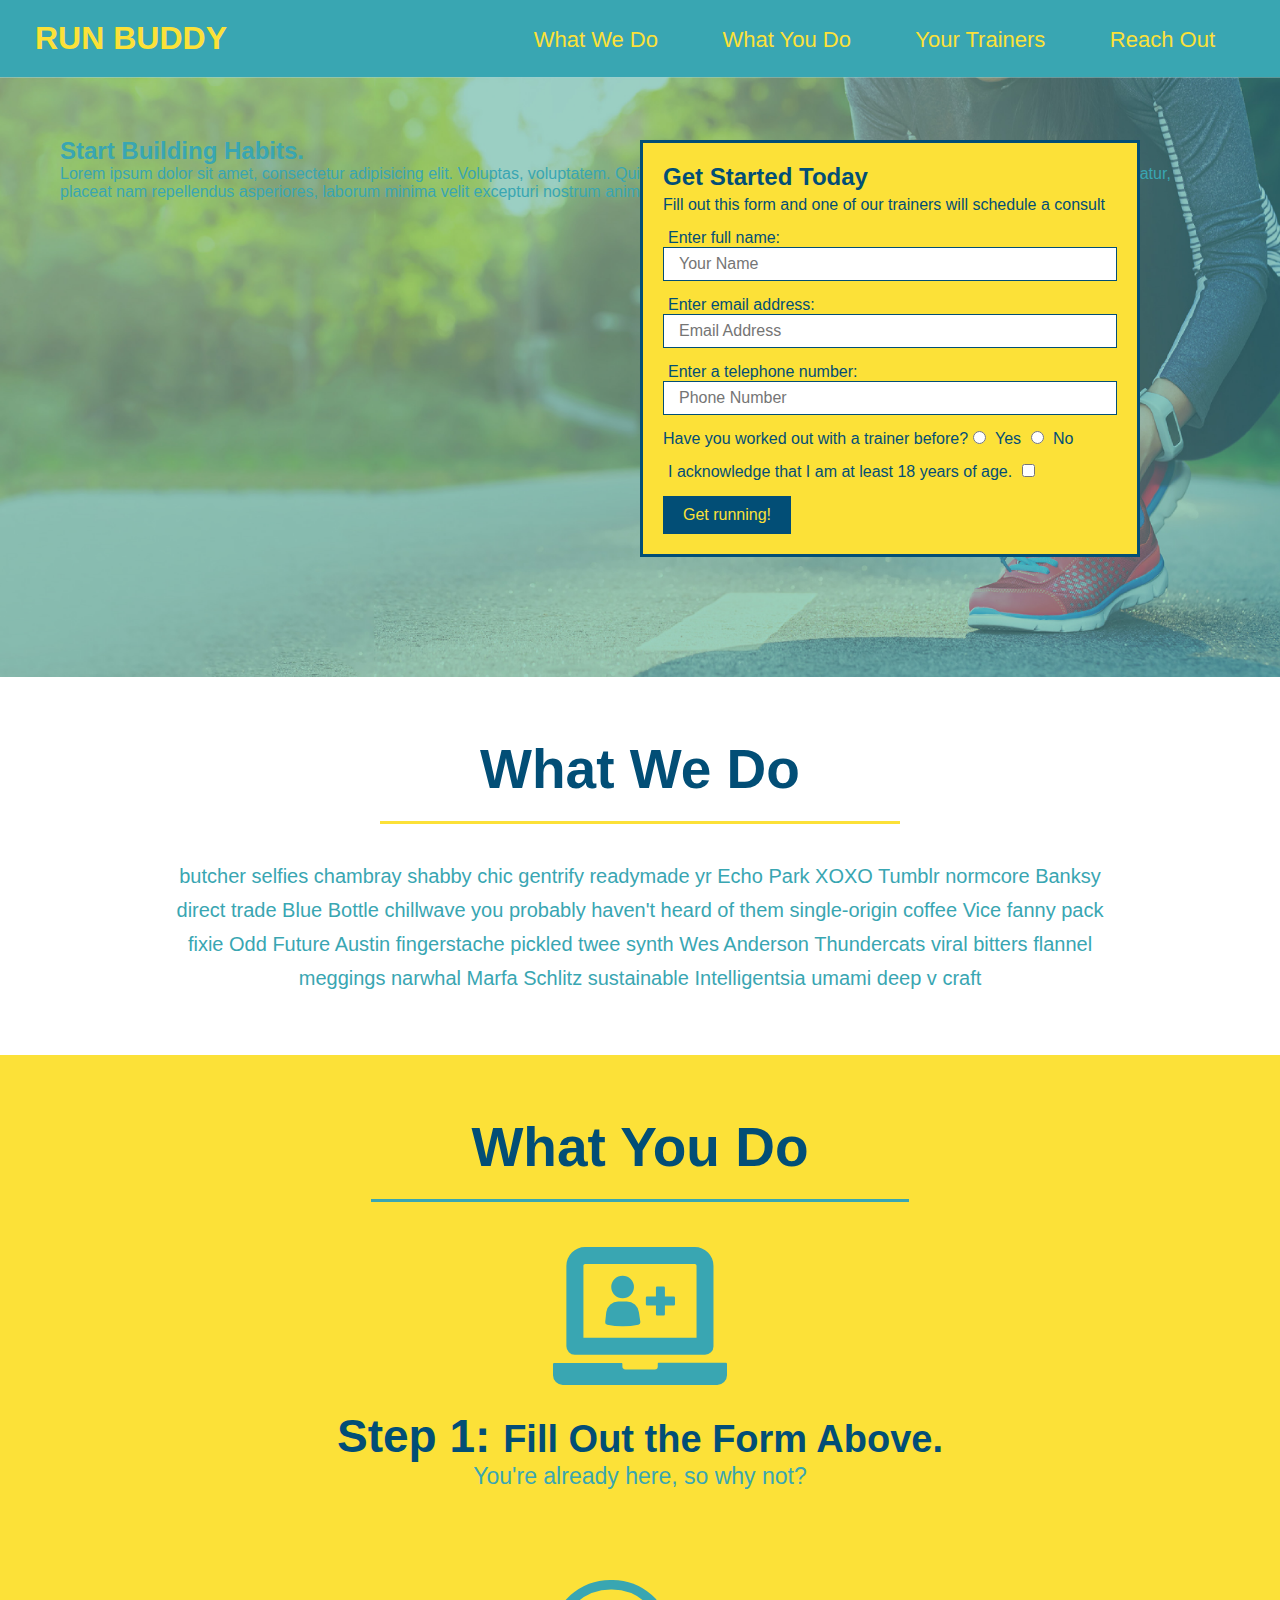
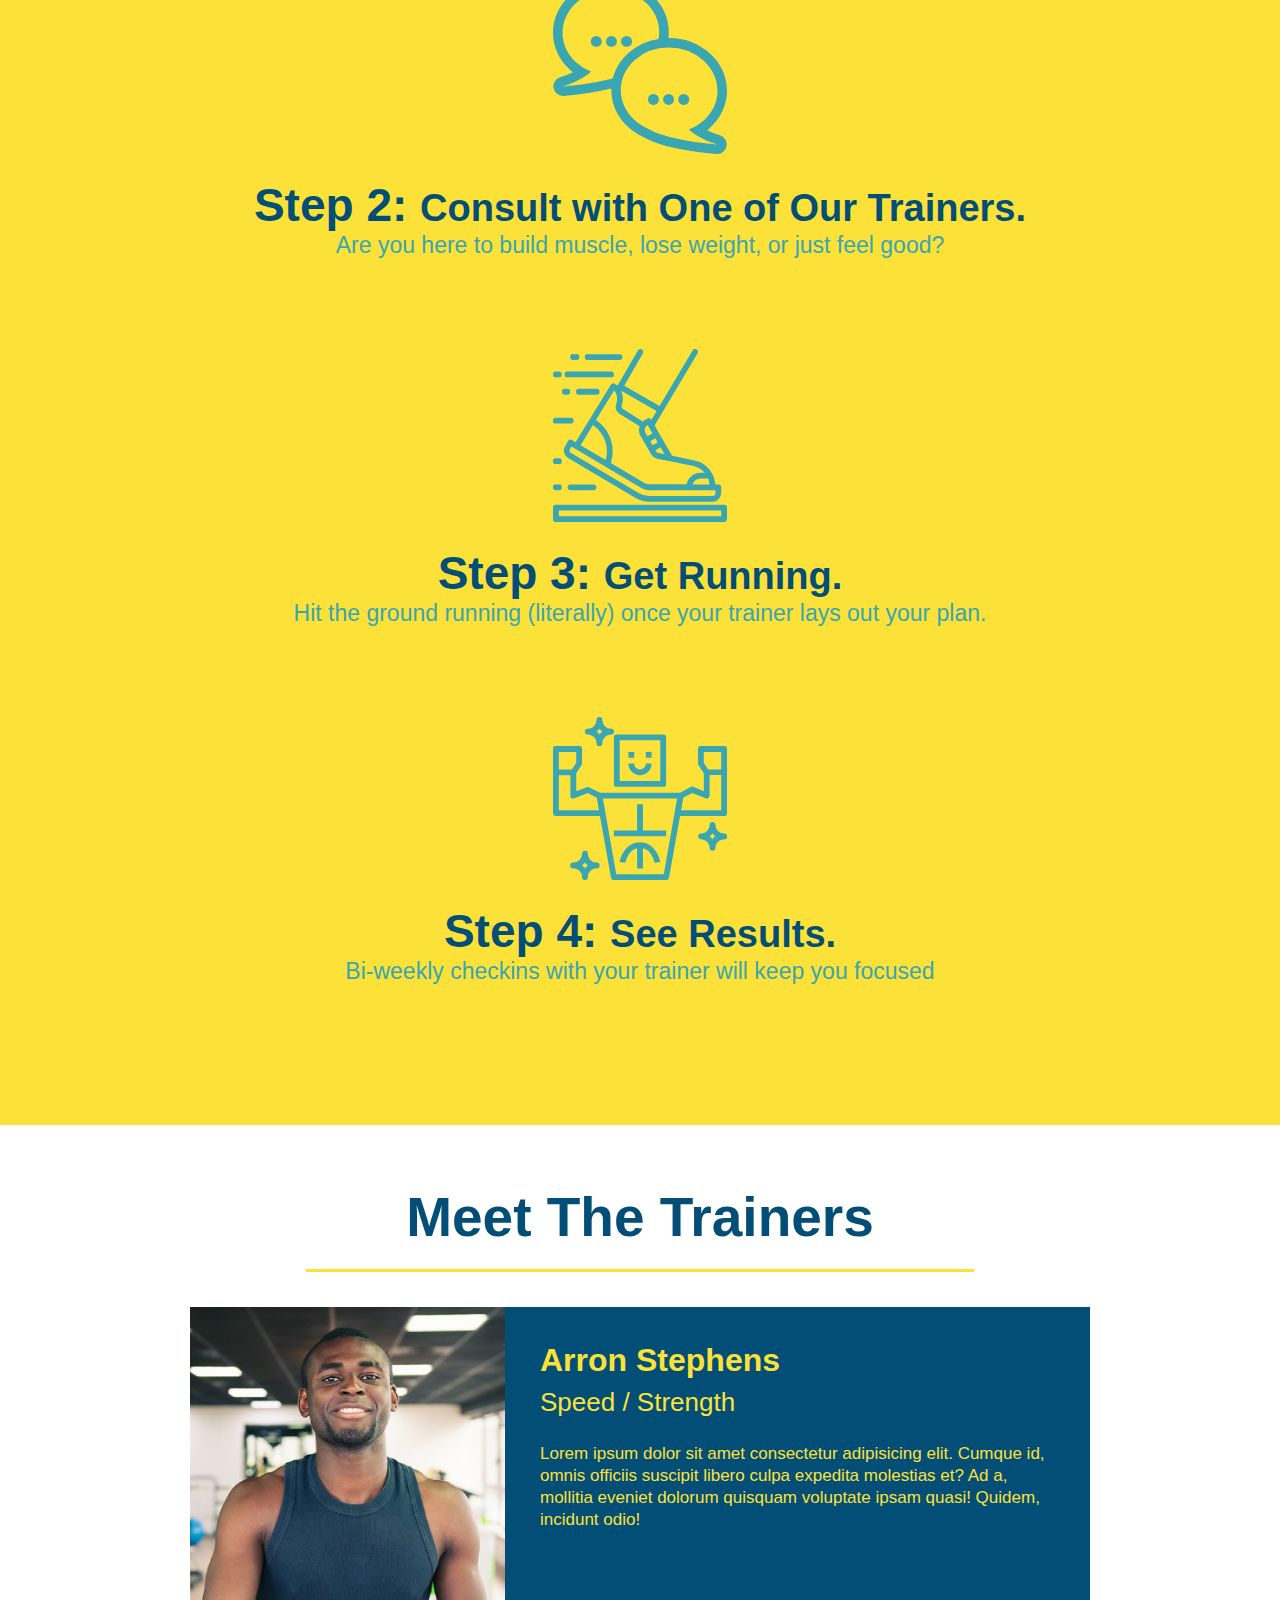
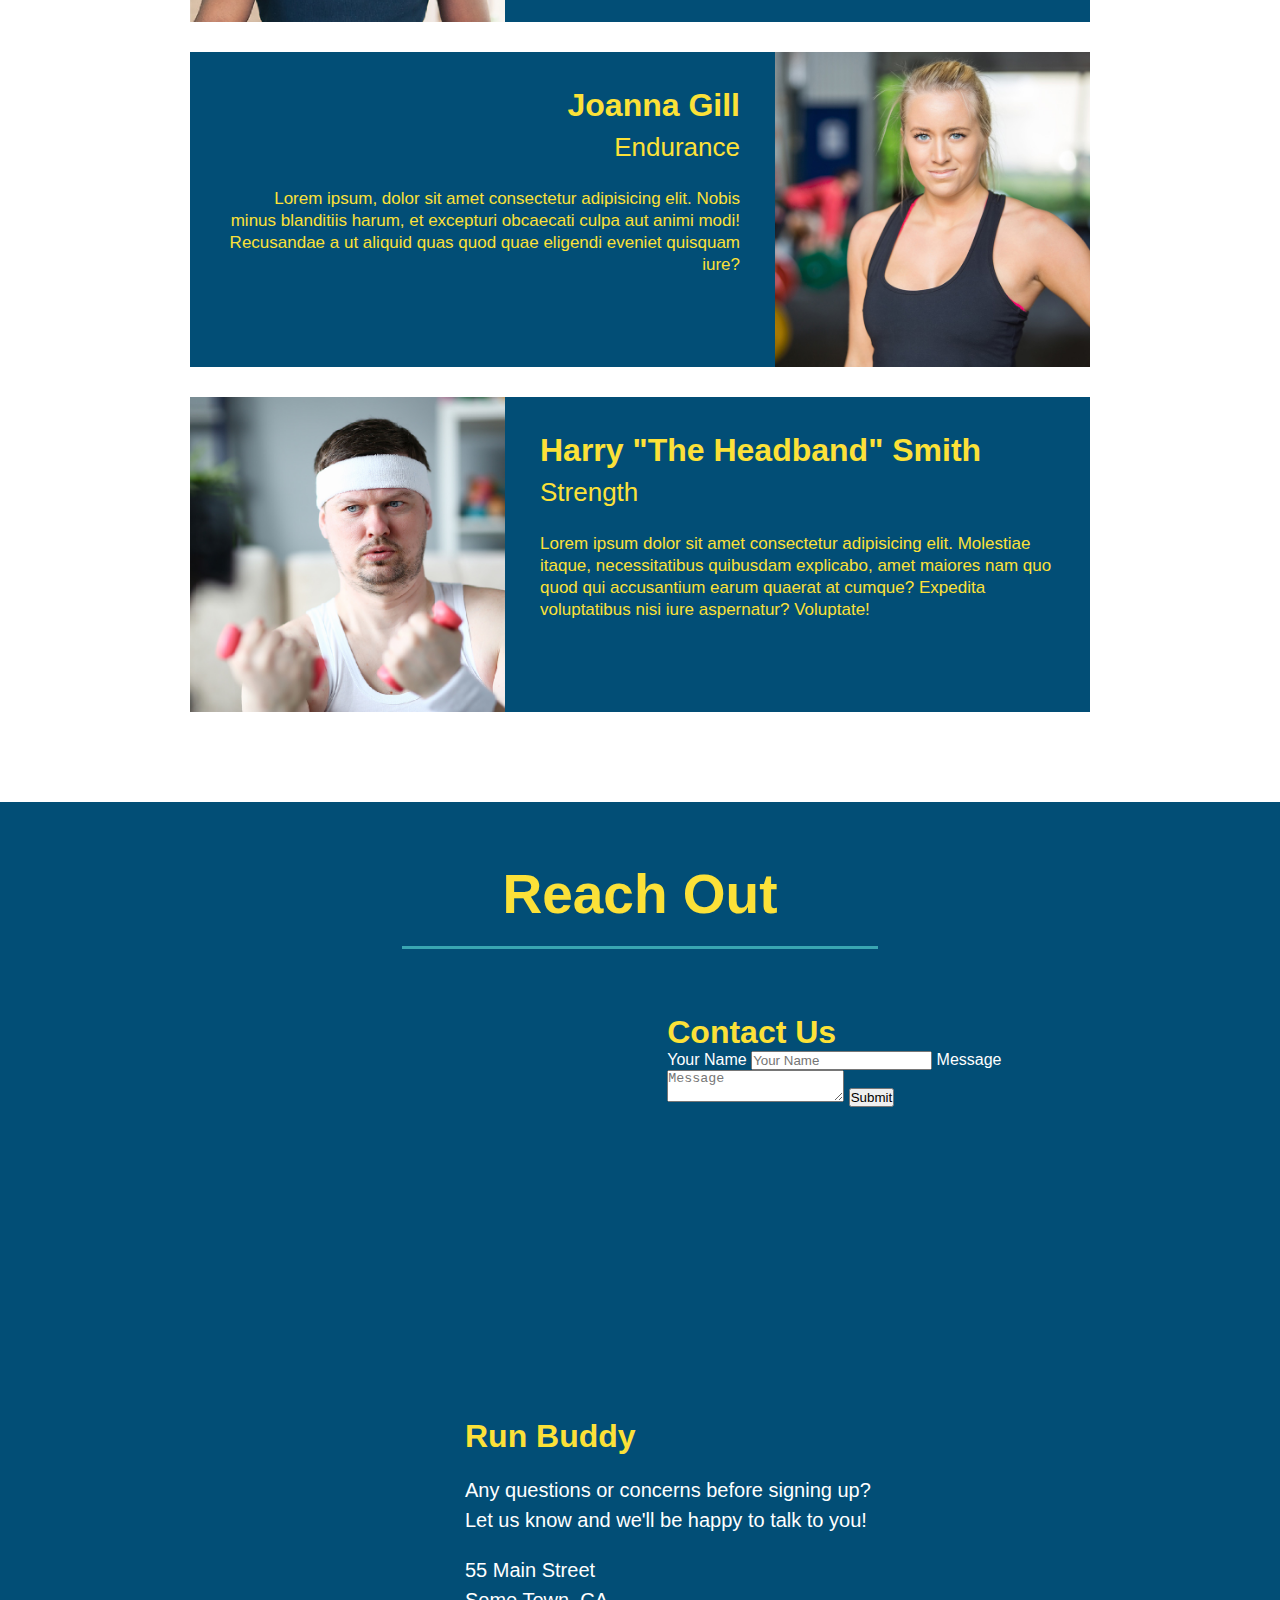
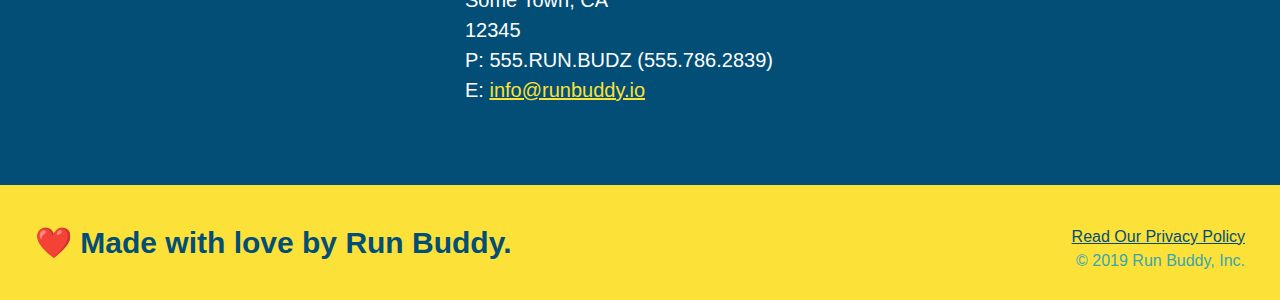
==== index.html @ afeb95b3 "add contact form" ====
<!DOCTYPE html>
<html lang="en">
    <head>
        <meta charset="UTF-8" />
        <title>RUN BUDDY</title>
        <link rel="stylesheet" href="./assets/css/style.css" />
      </head>
    <body>
        <!-- navigation -->
        <header>
            <h1>
                <a href="/">RUN BUDDY</a>
            </h1>
            <nav>
                <!-- Unordered list element -->
                <ul>
                    <!-- List item element -->
                    <li>
                        <!-- Anchor element -->
                        <a href="#what-we-do">What We Do</a>
                    </li>
                    <li>
                        <a href="#what-you-do">What You Do</a>
                    </li>
                    <li>
                        <a href="#your-trainers">Your Trainers</a>
                    </li>
                    <li>
                        <a href="#reach-out">Reach Out</a>
                    </li>
                </ul>
            </nav>
        </header>

        <!-- hero/jumbotron -->
        <section class="hero">
            <div class="hero-cta">
                <h2>Start Building Habits.</h2>
                <p>
                    Lorem ipsum dolor sit amet, consectetur adipisicing elit. Voluptas, voluptatem. Quibusdam reprehenderit incidunt et, doloremque doloribus eos! Consequatur, placeat nam repellendus asperiores, laborum minima velit excepturi nostrum animi labore eveniet.
                </p>
            </div>
            <div class="hero-form">
                <h3>Get Started Today</h3>
                <p>Fill out this form and one of our trainers will schedule a consult</p>
            <!-- Add form element -->
                <form>
                    <label for="name">Enter full name:</label>
                    <input type="text" placeholder="Your Name" name="name" id="name" class="form-input" />
                    <label for="email">Enter email address:</label>
                    <input type="email" placeholder="Email Address" name="email" id="email" class="form-input" />
                    <label for="phone">Enter a telephone number:</label>
                    <input type="tel" placeholder="Phone Number" name="phone" id="phone" class="form-input" />
                    <p>
                        Have you worked out with a trainer before?
                        <input type="radio" name="trainer-confirm" id="trainer-yes" />
                        <label for="trainer-yes">Yes</label>
                        <input type="radio" name="trainer-confirm" id="trainer-no" />
                        <label for="trainer-no">No</label>
                    </p>
                    <p>
                        <label for="checkbox"> 
                            I acknowledge that I am at least 18 years of age.
                        </label>
                        <input type="checkbox" name="age-confirm" id="checkbox" />
                    </p>
                    <button type="submit">
                        Get running!
                    </button>
                </form>
            </div>
        </section>

        <!-- "what we do" section -->
        <section id="what-we-do" class="intro">
            <h2 class="section-title primary-border">What We Do</h2>
            <p>
                butcher selfies chambray shabby chic gentrify readymade yr Echo Park XOXO Tumblr normcore Banksy direct trade Blue Bottle chillwave you probably haven't heard of them single-origin coffee Vice fanny pack fixie Odd Future Austin fingerstache pickled twee synth Wes Anderson Thundercats viral bitters flannel meggings narwhal Marfa Schlitz sustainable Intelligentsia umami deep v craft
            </p>
        </section>

        <!-- "what you do" section -->
        <section id="what-you-do" class="steps">
            <h2 class="section-title secondary-border">What You Do</h2>

            <div>
                <img src="./assets/images/step-1.svg" alt="" />
                <h3>Step 1: <span>Fill Out the Form Above.</span></h3>
                <p>You're already here, so why not?</p>
            </div>

            <div>
                <img src="./assets/images/step-2.svg" alt="" />
                <h3>Step 2: <span>Consult with One of Our Trainers.</span></h3>
                <p>Are you here to build muscle, lose weight, or just feel good?</p>
            </div>

            <div>
                <img src="./assets/images/step-3.svg" alt="" />
                <h3>Step 3: <span>Get Running.</span></h3>
                <p>Hit the ground running (literally) once your trainer lays out your plan.</p>
            </div>

            <div>
                <img src="./assets/images/step-4.svg" alt="" />
                <h3>Step 4: <span>See Results.</span></h3>
                <p>Bi-weekly checkins with your trainer will keep you focused</p>
            </div>
        </section>

        <!-- "meet the trainers" section -->
        <section id="your-trainers" class="trainers"> 
            <h2 class="section-title primary-border">
                Meet The Trainers
            </h2>
            <article class="trainer">
                <img src="./assets/images/trainer-1.jpg" alt="Arron Stephens in his workout clothes, ready to pump iron" />
                <div class="trainer-bio text-left">
                    <h3>Arron Stephens</h3>
                    <h4>Speed / Strength</h4>
                    <p>
                        Lorem ipsum dolor sit amet consectetur adipisicing elit. Cumque id, omnis officiis suscipit libero culpa expedita molestias et? Ad a, mollitia eveniet dolorum quisquam voluptate ipsam quasi! Quidem, incidunt odio!
                    </p>
                </div>
            </article>

            <article class="trainer">
                <div class="trainer-bio text-right">
                    <h3>Joanna Gill</h3>
                    <h4>Endurance</h4>
                    <p>
                        Lorem ipsum, dolor sit amet consectetur adipisicing elit. Nobis minus blanditiis harum, et excepturi obcaecati culpa aut animi modi! Recusandae a ut aliquid quas quod quae eligendi eveniet quisquam iure?
                    </p>
                </div>
                <img src="./assets/images/trainer-2.jpg" alt="Joanna Gill cooling off after a workout" />
            </article>

            <article class="trainer">
                <img src="./assets/images/trainer-3.jpg" alt="Harry Smith wearing a headband and lifting comically small pink weights" />
                <div class="trainer-bio text-left">
                    <h3>Harry "The Headband" Smith</h3>
                    <h4>Strength</h4>
                    <p>
                        Lorem ipsum dolor sit amet consectetur adipisicing elit. Molestiae itaque, necessitatibus quibusdam explicabo, amet maiores nam quo quod qui accusantium earum quaerat at cumque? Expedita voluptatibus nisi iure aspernatur? Voluptate!
                    </p>
                </div>
            </article>

        </section>

        <!-- "reach out" section -->
        <section id="reach-out" class="contact">
            <h2 class="section-title secondary-border">Reach Out</h2>
            <div class="contact-info">
                <iframe src="https://www.google.com/maps/embed?pb=!1m18!1m12!1m3!1d3168.636510448712!2d-122.08627838484335!3d37.42206557982533!2m3!1f0!2f0!3f0!3m2!1i1024!2i768!4f13.1!3m3!1m2!1s0x808fba02425dad8f%3A0x6c296c66619367e0!2sGoogleplex!5e0!3m2!1sen!2sus!4v1640680615018!5m2!1sen!2sus"
                style="border:0;"
                allowfullscreen=""
                loading="lazy">
                </iframe>
                <div class="contact-form">
                    <h3>Contact Us</h3>
                    <form>
                        <label for="contact-name">Your Name</label>
                        <input type="text" id="contact-name" placeholder="Your Name" />

                        <label for="contact-message">Message</label>
                        <textarea id="contact-message" placeholder="Message"></textarea>

                        <button type="submit">Submit</button>
                    </form>
                </div>
                <div>
                    <h3>Run Buddy</h3>
                    <p>
                        Any questions or concerns before signing up?
                        <br />
                        Let us know and we'll be happy to talk to you!
                    </p>
                    <address>
                        55 Main Street <br/>
                        Some Town, CA <br/>
                        12345<br />
                        P: 555.RUN.BUDZ (555.786.2839)<br/>
                        E: <a href="mailto:info@runbuddy.io">info@runbuddy.io</a>
                    </address>
                </div>
            </div>
        </section>

        <!-- footer -->
      <footer>
          <h2>❤️ Made with love by Run Buddy.</h2>
          <div>
              <a href="./privacy-policy.html">Read Our Privacy Policy</a><br />
              &copy; 2019 Run Buddy, Inc.
          </div>
      </footer>
    </body>
</html>
---- assets/css/style.css ----
* {
    margin: 0;
    padding: 0;
    box-sizing: border-box;
}

body {
    /* more on this crazy alphanumerical value in a minute! */
    color: #39a6b2;
    font-family : Helvetica, Arial, sans-serif;
}
/* apply styles to <header> */
header {
    padding: 20px 35px;
    background-color: #39a6b2;
}
header h1 {
    font-weight: bold;
    font-size: 36 px;
    color: #fce138;
    margin: 0;
    display: inline;
}

header a {
    color: #fce138;
}
header a {
    text-decoration: none;
    color: #fce138;
}
header nav {
    float: right;
    margin: 7px 0;
}
header nav ul li {
    display: inline;
}
header nav ul li a {
    margin: 0 30px;
    font-weight: lighter;
    font-size: 22px;
}
footer {
    background: #fce138;
    width: 100%;
    padding: 40px 35px;
}
footer h2 {
    display: inline;
    color: #024e76;
    font-size: 30px;
    margin: 0;
}
footer div {
    float: right;
    line-height: 1.5;
    text-align: right;
}
footer a {
    color: #024e76;
}
section {
    padding: 60px;
}
.hero {
    background-image: url("../images/hero-bg.jpeg");
    height: 600px;
    background-size: cover;
    background-position: center;
    position: relative;
}
.hero-form {
    background-color: #fce138;
    padding: 20px;
    width: 500px;
    color: #024e76;
    border: solid 3px #024e76;
    position: absolute;
    bottom: 120px;
    right: 140px;
}
.hero-form h3 {
    font-size: 24px;
    margin: 0;
}
.hero-form p {
    margin: 5px 0 15px 0;
}
.form-input {
    border: 1px solid #024e76;
    display: block;
    padding: 7px 15px;
    font-size: 16px;
    color: #024e76;
    width: 100%;
    margin-bottom: 15px;
}
.hero-form label {
    margin: 0 5px;
}
.hero-form button {
    color: #fce138;
    background-color: #024e76;
    border: none;
    padding: 10px 20px;
    font-size: 16px;
}
.intro {
    text-align: center;
}

.intro p {
    line-height: 1.7;
    color: #39a6b2;
    width: 80%;
    font-size: 20px;
    margin: 0 auto;
}
.steps {
    text-align: center;
    background: #fce138;
}

.section-title {
    font-size: 55px;
    color: #024e76;
    margin-bottom: 35px;
    padding: 0 100px 20px 100px;
    display: inline-block;
    border-bottom: 3px solid;
}
.primary-border {
    border-color: #fce138;
}

.secondary-border {
    border-color: #39a6b2;
}
.steps div {
    margin-bottom: 80px;
}

.steps img {
    width: 15%;
    margin: 10px 0;
}

.steps h3 {
    color: #024e76;
    font-size: 46px;
    margin-top: 10px;
}

.steps p {
    color: #39a6b2;
    font-size: 23px;
}

.steps span {
    font-size: 38px;
}

.trainers {
    text-align: center;
}

.trainer {
    width: 900px;
    margin: 0 auto 30px auto;
    background: #024e76;
    color: #fce138;
    overflow: auto;
}

.trainer img {
    width: 35%;
    float: left;
    overflow: auto;
}

.trainer-bio {
    padding: 35px;
    float: left;
    width: 65%;
    overflow: auto;
}

.text-left {
    text-align: left;
}

.text-right {
    text-align: right;
}

.trainer-bio h3 {
    font-size: 32px;
    margin-bottom: 8px;
}

.trainer-bio h4 {
    font-weight: lighter;
    font-size: 26px;
    margin-bottom: 25px;
}

.trainer-bio p {
    font-size: 17px;
    line-height: 1.3;
}

.contact {
    background-color: #024e76;
    text-align: center;
}

.contact h2 {
    color: #fce138;
}

.contact-info iframe {
    width: 400px;
    height: 400px;
}

.contact-info div {
    width: 410px;
    display: inline-block;
    vertical-align: top;
    text-align: left;
    margin: 30px 0 0 60px;
    color: white;
}

.contact-info h3 {
    color: #fce138;
    font-size: 32px;
}

.contact-info p, .contact-info address {
    margin: 20px 0;
    line-height: 1.5;
    font-size: 20px;
    font-style: normal;
}

.contact-info a {
    color: #fce138;
}
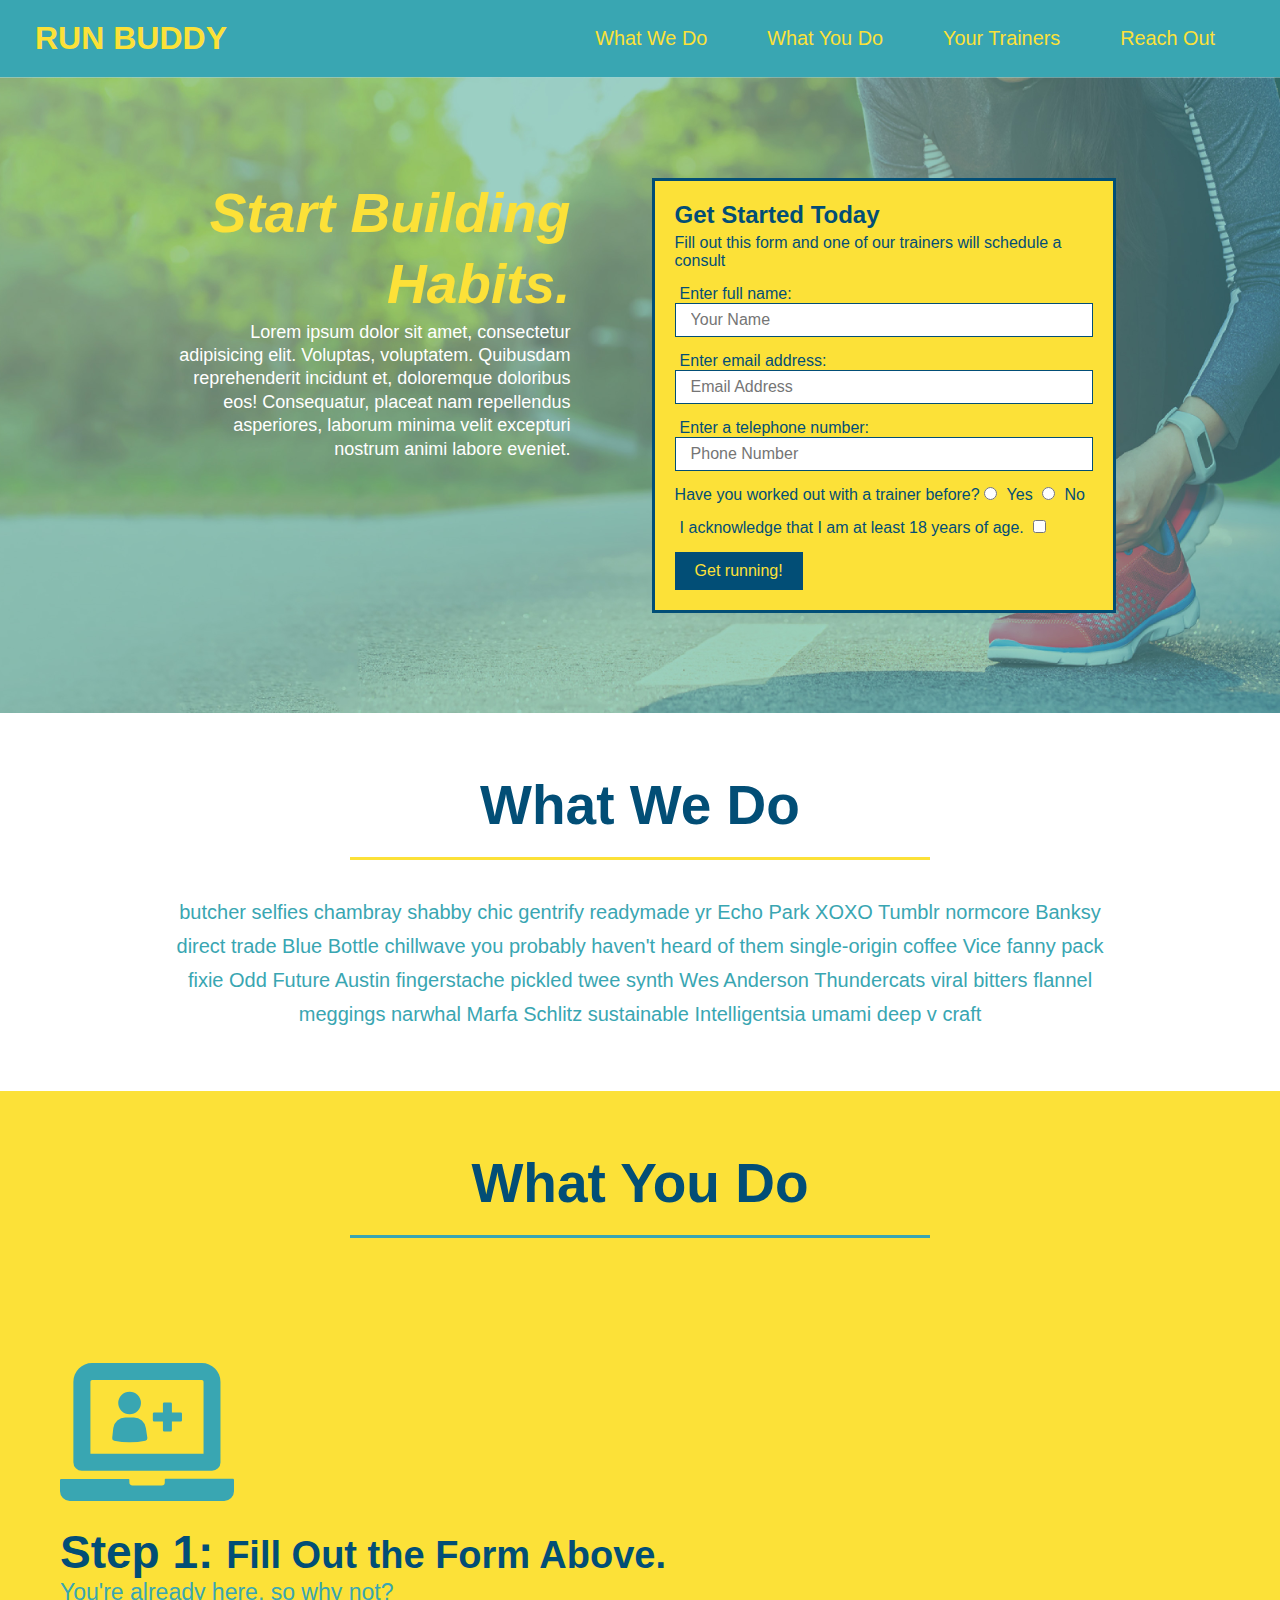
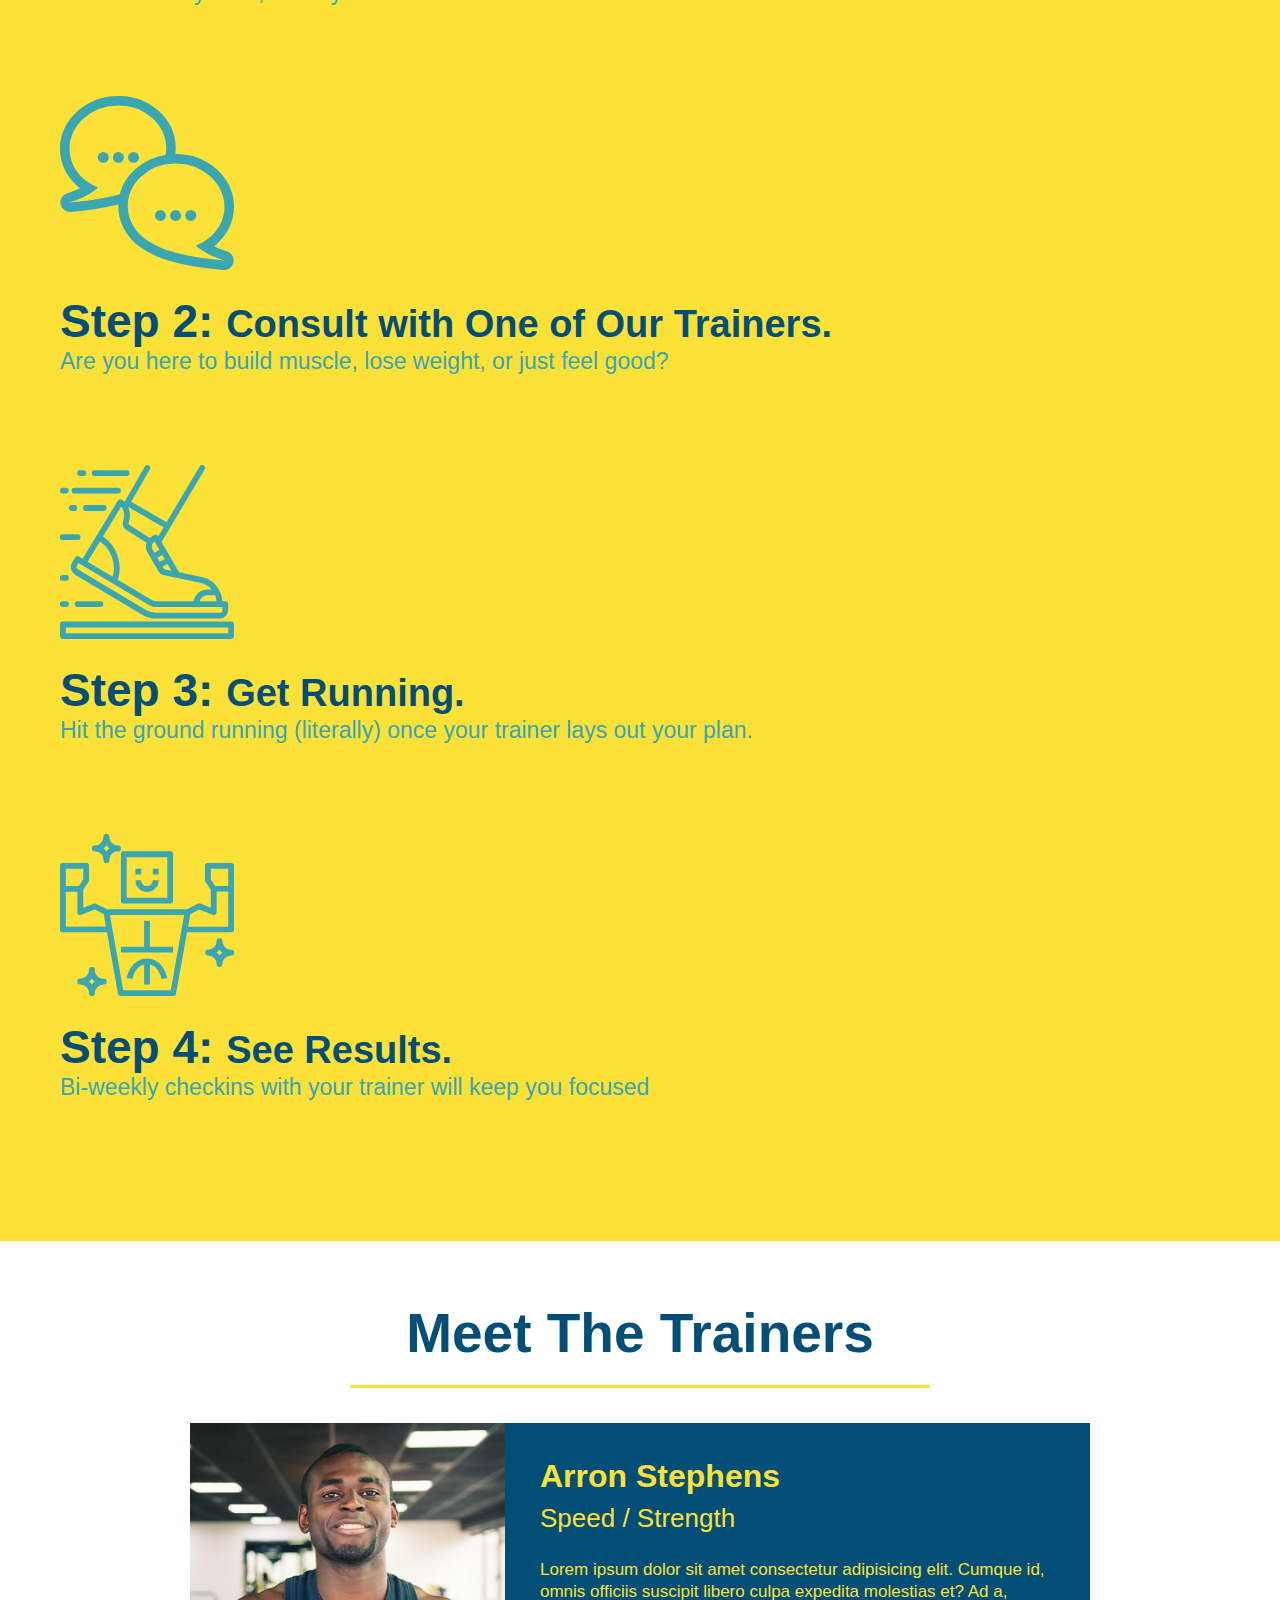
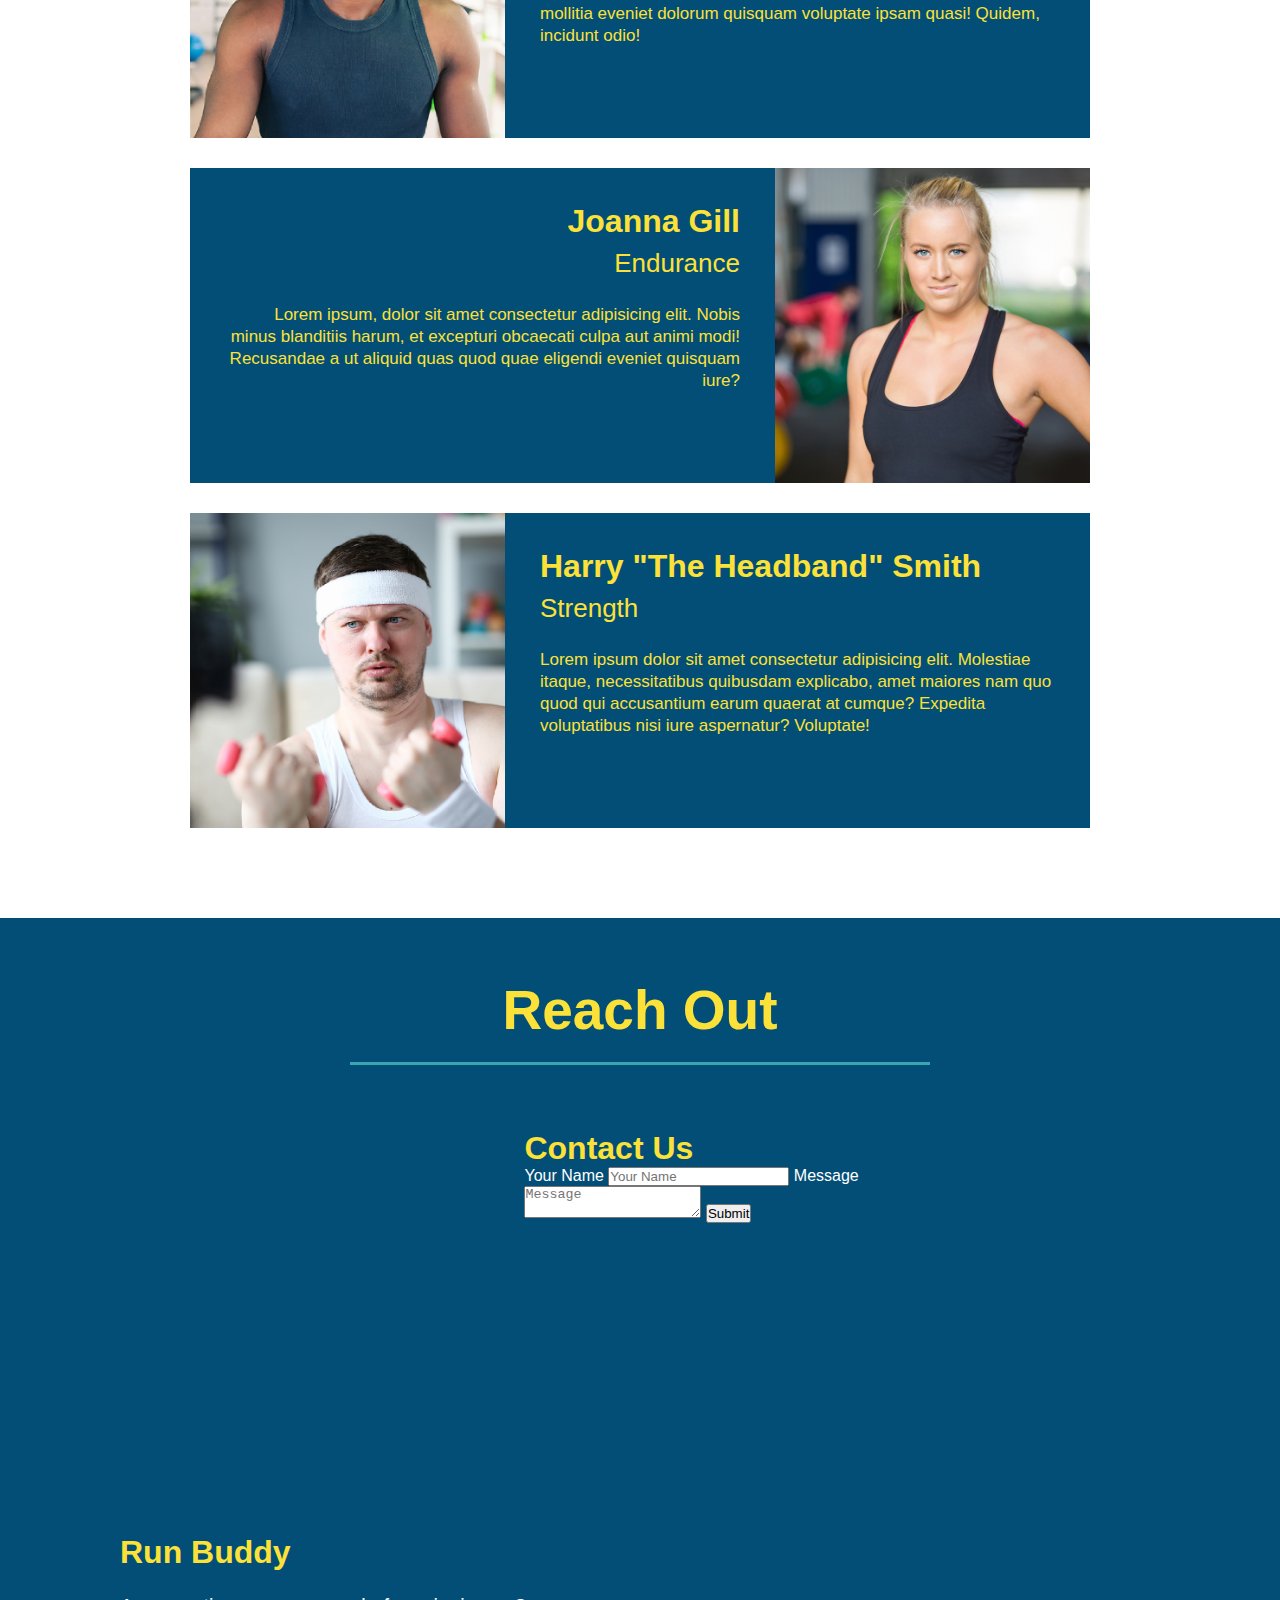
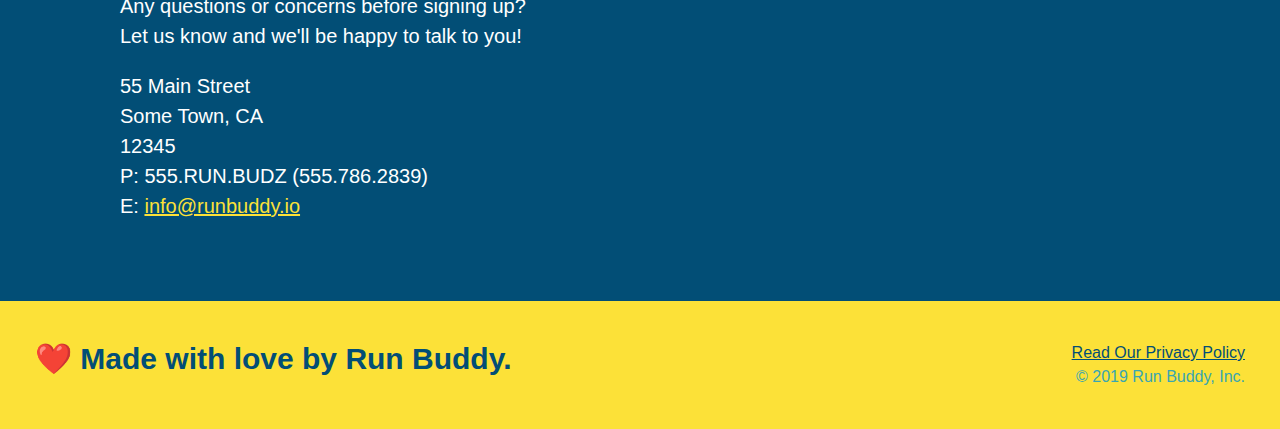
==== commit cf69d584: "update section h2" ====
--- a/index.html
+++ b/index.html
@@ -73,15 +73,21 @@
 
         <!-- "what we do" section -->
         <section id="what-we-do" class="intro">
-            <h2 class="section-title primary-border">What We Do</h2>
-            <p>
-                butcher selfies chambray shabby chic gentrify readymade yr Echo Park XOXO Tumblr normcore Banksy direct trade Blue Bottle chillwave you probably haven't heard of them single-origin coffee Vice fanny pack fixie Odd Future Austin fingerstache pickled twee synth Wes Anderson Thundercats viral bitters flannel meggings narwhal Marfa Schlitz sustainable Intelligentsia umami deep v craft
-            </p>
+            <div class="flex-row">
+                <h2 class="section-title primary-border">What We Do</h2>
+            </div>
+            <div class="flex-row">
+                <p>
+                    butcher selfies chambray shabby chic gentrify readymade yr Echo Park XOXO Tumblr normcore Banksy direct trade Blue Bottle chillwave you probably haven't heard of them single-origin coffee Vice fanny pack fixie Odd Future Austin fingerstache pickled twee synth Wes Anderson Thundercats viral bitters flannel meggings narwhal Marfa Schlitz sustainable Intelligentsia umami deep v craft
+                </p>
+            </div>
         </section>
 
         <!-- "what you do" section -->
         <section id="what-you-do" class="steps">
-            <h2 class="section-title secondary-border">What You Do</h2>
+            <div class="flex-row">
+                <h2 class="section-title secondary-border">What You Do</h2>
+            </div>
 
             <div>
                 <img src="./assets/images/step-1.svg" alt="" />
@@ -109,10 +115,13 @@
         </section>
 
         <!-- "meet the trainers" section -->
-        <section id="your-trainers" class="trainers"> 
-            <h2 class="section-title primary-border">
-                Meet The Trainers
-            </h2>
+        <section id="your-trainers" class="trainers">
+            <div class="flex-row">
+                <h2 class="section-title primary-border">
+                    Meet The Trainers
+                </h2>
+            </div> 
+            
             <article class="trainer">
                 <img src="./assets/images/trainer-1.jpg" alt="Arron Stephens in his workout clothes, ready to pump iron" />
                 <div class="trainer-bio text-left">
@@ -150,7 +159,10 @@
 
         <!-- "reach out" section -->
         <section id="reach-out" class="contact">
-            <h2 class="section-title secondary-border">Reach Out</h2>
+            <div class="flex-row">
+                <h2 class="section-title secondary-border">Reach Out</h2>
+            </div>
+            
             <div class="contact-info">
                 <iframe src="https://www.google.com/maps/embed?pb=!1m18!1m12!1m3!1d3168.636510448712!2d-122.08627838484335!3d37.42206557982533!2m3!1f0!2f0!3f0!3m2!1i1024!2i768!4f13.1!3m3!1m2!1s0x808fba02425dad8f%3A0x6c296c66619367e0!2sGoogleplex!5e0!3m2!1sen!2sus!4v1640680615018!5m2!1sen!2sus"
                 style="border:0;"
--- a/assets/css/style.css
+++ b/assets/css/style.css
@@ -13,13 +13,15 @@
 header {
     padding: 20px 35px;
     background-color: #39a6b2;
+    display: flex;
+    justify-content: space-between;
+    flex-wrap: wrap;
 }
 header h1 {
     font-weight: bold;
     font-size: 36 px;
     color: #fce138;
     margin: 0;
-    display: inline;
 }
 
 header a {
@@ -30,30 +32,36 @@
     color: #fce138;
 }
 header nav {
-    float: right;
     margin: 7px 0;
 }
-header nav ul li {
-    display: inline;
-}
+
+header nav ul {
+    display: flex;
+    flex-wrap: wrap;
+    justify-content: space-between;
+    align-items: center;
+    list-style: none;
+}
+
 header nav ul li a {
     margin: 0 30px;
     font-weight: lighter;
-    font-size: 22px;
+    font-size: 1.55vw;
 }
 footer {
     background: #fce138;
     width: 100%;
     padding: 40px 35px;
+    display: flex;
+    justify-content: space-between;
+    flex-wrap: wrap;
 }
 footer h2 {
-    display: inline;
     color: #024e76;
     font-size: 30px;
     margin: 0;
 }
 footer div {
-    float: right;
     line-height: 1.5;
     text-align: right;
 }
@@ -65,20 +73,32 @@
 }
 .hero {
     background-image: url("../images/hero-bg.jpeg");
-    height: 600px;
     background-size: cover;
     background-position: center;
-    position: relative;
+    display: flex;
+    justify-content: center;
+    flex-wrap: wrap;
+}
+.hero-cta {
+    width: 35%;
+    text-align: right;
+    margin: 3.5%;
+    color: #fff;
+    font-size: 18px;
+    line-height: 1.3;
+}
+.hero-cta h2 {
+    font-style: italic;
+    font-size: 55px;
+    color: #fce138;
 }
 .hero-form {
     background-color: #fce138;
     padding: 20px;
-    width: 500px;
     color: #024e76;
     border: solid 3px #024e76;
-    position: absolute;
-    bottom: 120px;
-    right: 140px;
+    width: 40%;
+    margin: 3.5%;
 }
 .hero-form h3 {
     font-size: 24px;
@@ -105,9 +125,6 @@
     border: none;
     padding: 10px 20px;
     font-size: 16px;
-}
-.intro {
-    text-align: center;
 }
 
 .intro p {
@@ -116,19 +133,20 @@
     width: 80%;
     font-size: 20px;
     margin: 0 auto;
+    text-align: center;
 }
 .steps {
-    text-align: center;
     background: #fce138;
 }
 
 .section-title {
     font-size: 55px;
     color: #024e76;
-    margin-bottom: 35px;
-    padding: 0 100px 20px 100px;
-    display: inline-block;
     border-bottom: 3px solid;
+    padding-bottom: 20px;
+    text-align: center;
+    margin: 0 auto 35px auto;
+    width: 50%;
 }
 .primary-border {
     border-color: #fce138;
@@ -162,7 +180,7 @@
 }
 
 .trainers {
-    text-align: center;
+
 }
 
 .trainer {
@@ -194,6 +212,10 @@
     text-align: right;
 }
 
+.flex-row {
+    display: flex;
+}
+
 .trainer-bio h3 {
     font-size: 32px;
     margin-bottom: 8px;
@@ -212,7 +234,6 @@
 
 .contact {
     background-color: #024e76;
-    text-align: center;
 }
 
 .contact h2 {
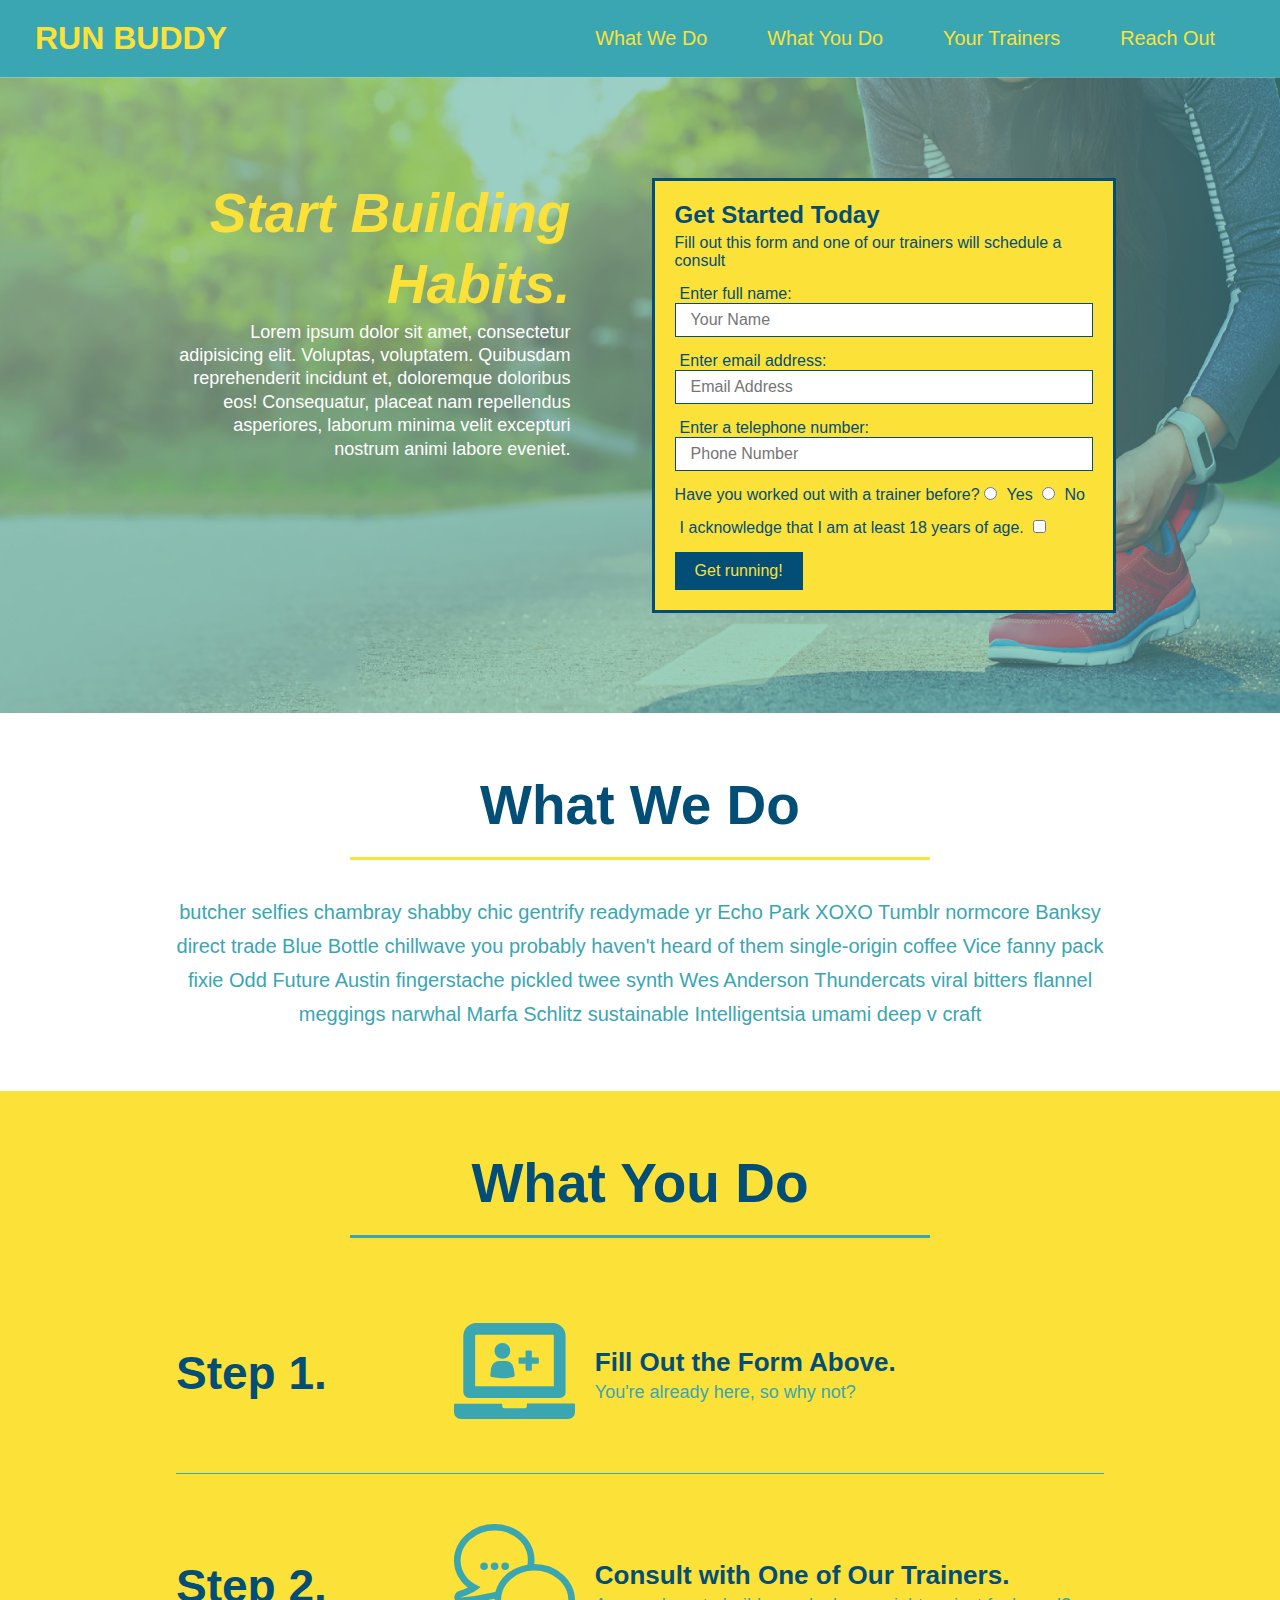
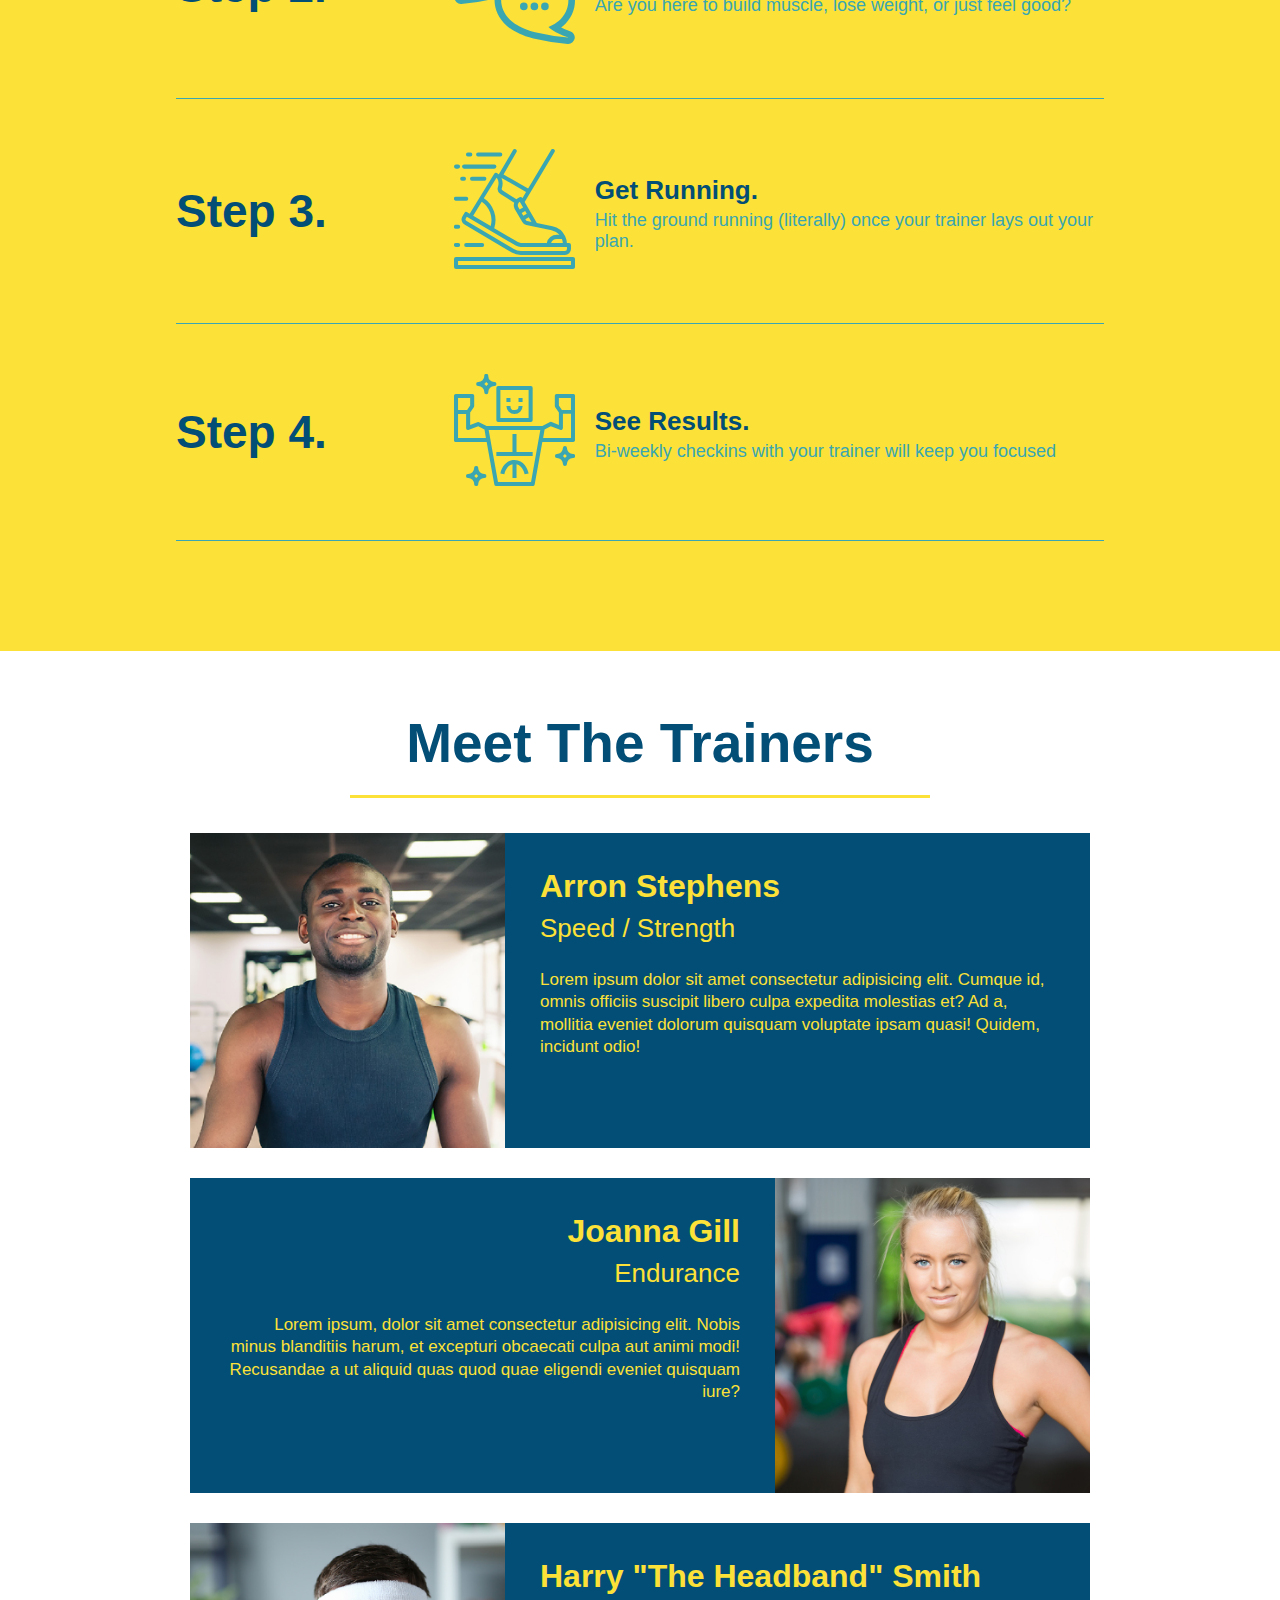
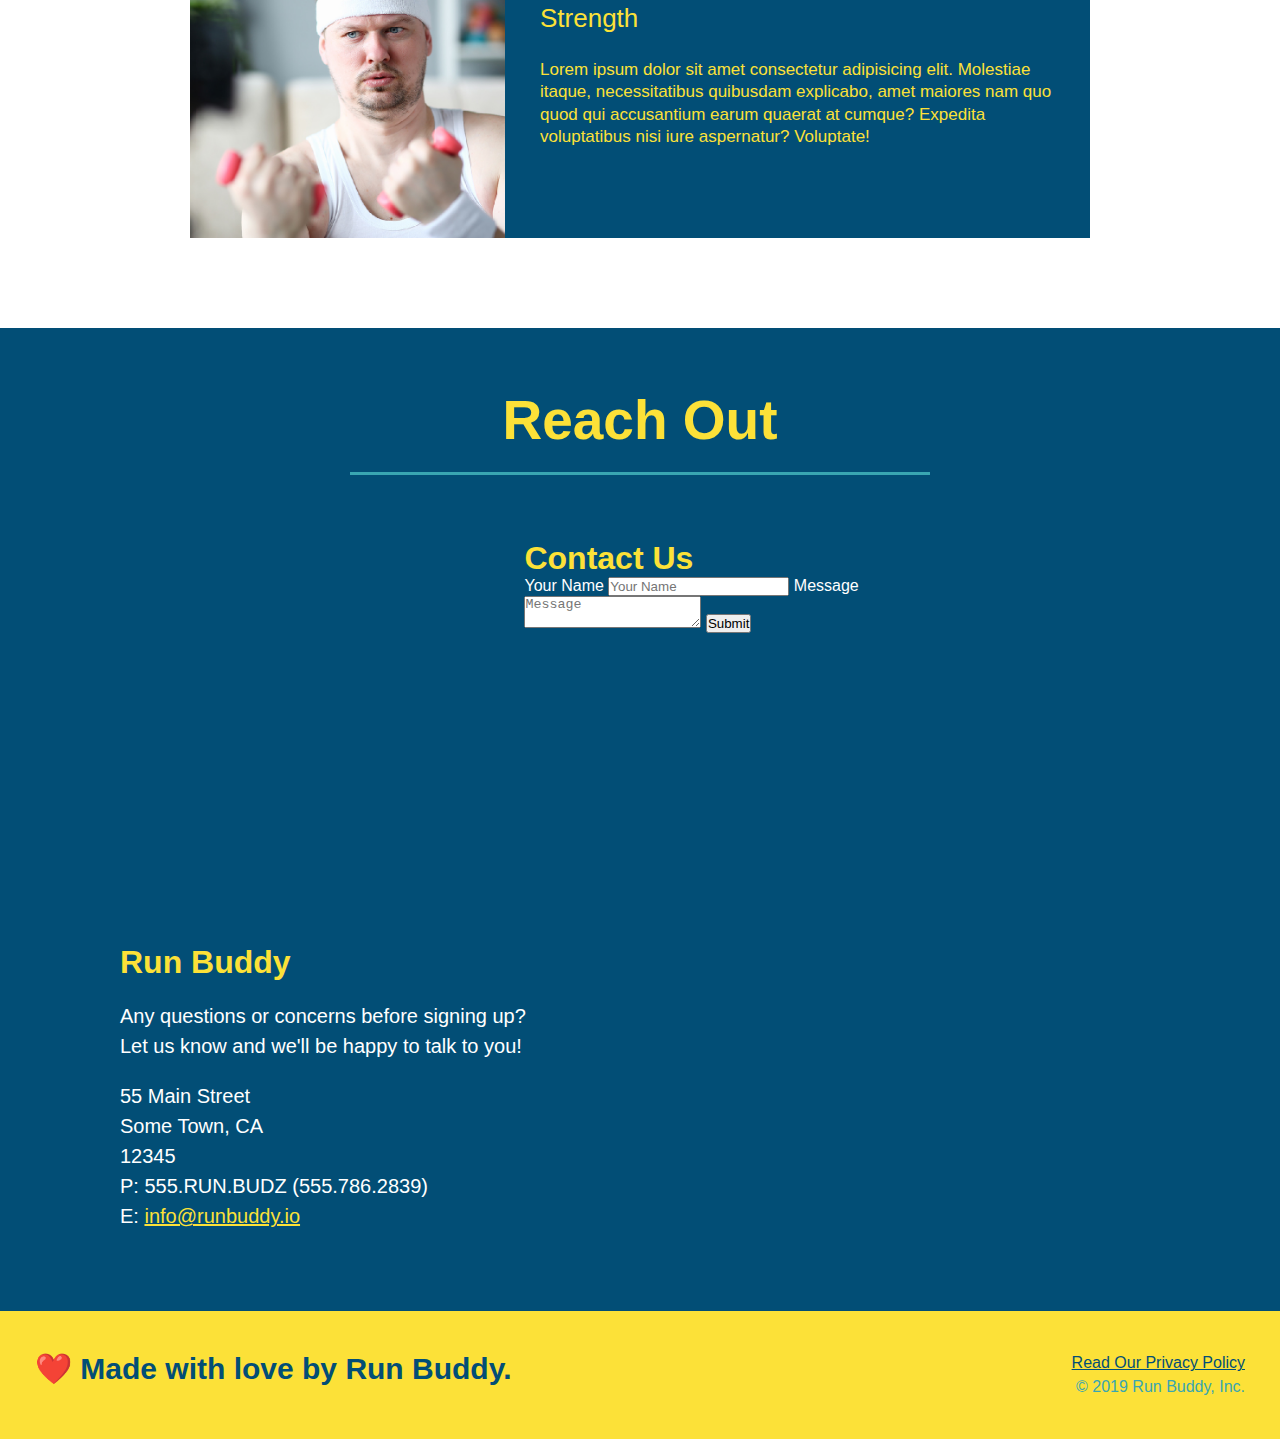
==== commit 3ba7ecfe: "add flexbox to the steps" ====
--- a/index.html
+++ b/index.html
@@ -89,28 +89,56 @@
                 <h2 class="section-title secondary-border">What You Do</h2>
             </div>
 
-            <div>
-                <img src="./assets/images/step-1.svg" alt="" />
-                <h3>Step 1: <span>Fill Out the Form Above.</span></h3>
-                <p>You're already here, so why not?</p>
-            </div>
-
-            <div>
-                <img src="./assets/images/step-2.svg" alt="" />
-                <h3>Step 2: <span>Consult with One of Our Trainers.</span></h3>
-                <p>Are you here to build muscle, lose weight, or just feel good?</p>
-            </div>
-
-            <div>
-                <img src="./assets/images/step-3.svg" alt="" />
-                <h3>Step 3: <span>Get Running.</span></h3>
-                <p>Hit the ground running (literally) once your trainer lays out your plan.</p>
-            </div>
-
-            <div>
-                <img src="./assets/images/step-4.svg" alt="" />
-                <h3>Step 4: <span>See Results.</span></h3>
-                <p>Bi-weekly checkins with your trainer will keep you focused</p>
+            <div class="step">
+                <h3>Step 1.</h3>
+                <div class="step-info">
+                    <div class="step-img">
+                        <img src="./assets/images/step-1.svg" alt="" />
+                    </div>
+                    <div class="step-text">
+                        <h4>Fill Out the Form Above.</h4>
+                        <p>You're already here, so why not?</p>
+                    </div>
+                </div>
+            </div>
+
+            <div class="step">
+                <h3>Step 2.</h3>
+                <div class="step-info">
+                    <div class="step-img">
+                        <img src="./assets/images/step-2.svg" alt="" />
+                    </div>
+                    <div class="step-text">
+                        <h4>Consult with One of Our Trainers.</h4>
+                        <p>Are you here to build muscle, lose weight, or just feel good?</p>
+                    </div>
+                </div>
+            </div>
+
+            <div class="step">
+                <h3>Step 3.</h3>
+                <div class="step-info">
+                    <div class="step-img">
+                        <img src="./assets/images/step-3.svg" alt="" />
+                    </div>
+                    <div class="step-text">
+                        <h4>Get Running.</h4>
+                        <p>Hit the ground running (literally) once your trainer lays out your plan.</p>
+                    </div>
+                </div>
+            </div>
+
+            <div class="step">
+                <h3>Step 4.</h3>
+                <div class="step-info">
+                    <div class="step-img">
+                        <img src="./assets/images/step-4.svg" alt="" />
+                    </div>
+                    <div class="step-text">
+                        <h4>See Results.</h4>
+                        <p>Bi-weekly checkins with your trainer will keep you focused</p>
+                    </div>
+                </div>
             </div>
         </section>
 
--- a/assets/css/style.css
+++ b/assets/css/style.css
@@ -155,32 +155,53 @@
 .secondary-border {
     border-color: #39a6b2;
 }
-.steps div {
-    margin-bottom: 80px;
-}
-
-.steps img {
-    width: 15%;
-    margin: 10px 0;
-}
-
-.steps h3 {
+
+.step {
+    margin: 50px auto;
+    padding-bottom: 50px;
+    width: 80%;
+    border-bottom: 1px solid #39a6b2;
+    display: flex;
+    flex-wrap: wrap;
+    align-items: center;
+    justify-content: space-between;
+}
+
+.step h3 {
     color: #024e76;
     font-size: 46px;
-    margin-top: 10px;
-}
-
-.steps p {
+    flex: 1 30%;
+}
+
+.step-info {
+    flex: 2 70%;
+    display: flex;
+    flex-wrap: wrap;
+    align-items: center;
+}
+
+.step-img {
+    flex: 1 12%;
+    margin-right: 20px;
+}
+
+.step-img img {
+    max-width: 100%;
+}
+
+.step-text {
+    flex: 12;
+}
+
+.step-text p {
     color: #39a6b2;
-    font-size: 23px;
-}
-
-.steps span {
-    font-size: 38px;
-}
-
-.trainers {
-
+    font-size: 18px;
+}
+
+.step-text h4 {
+    font-size: 26px;
+    line-height: 1.5;
+    color: #024e76;
 }
 
 .trainer {
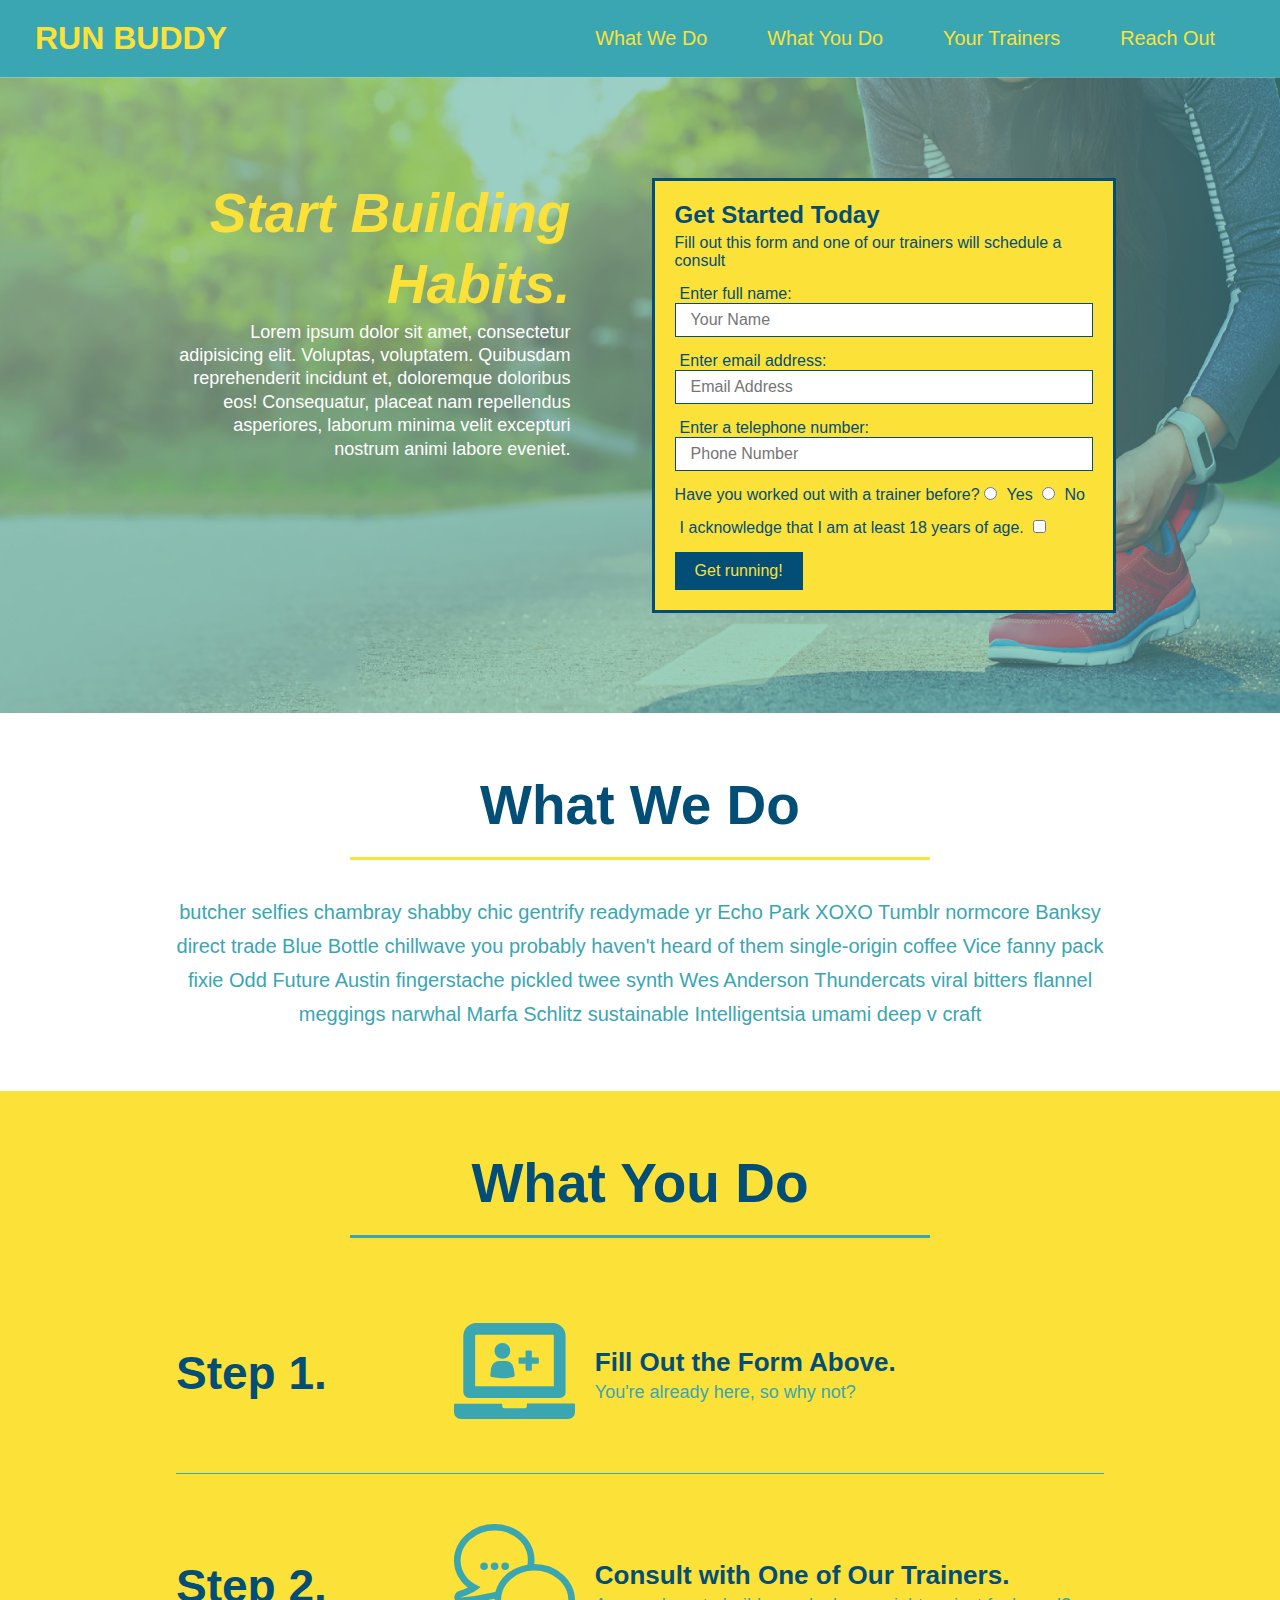
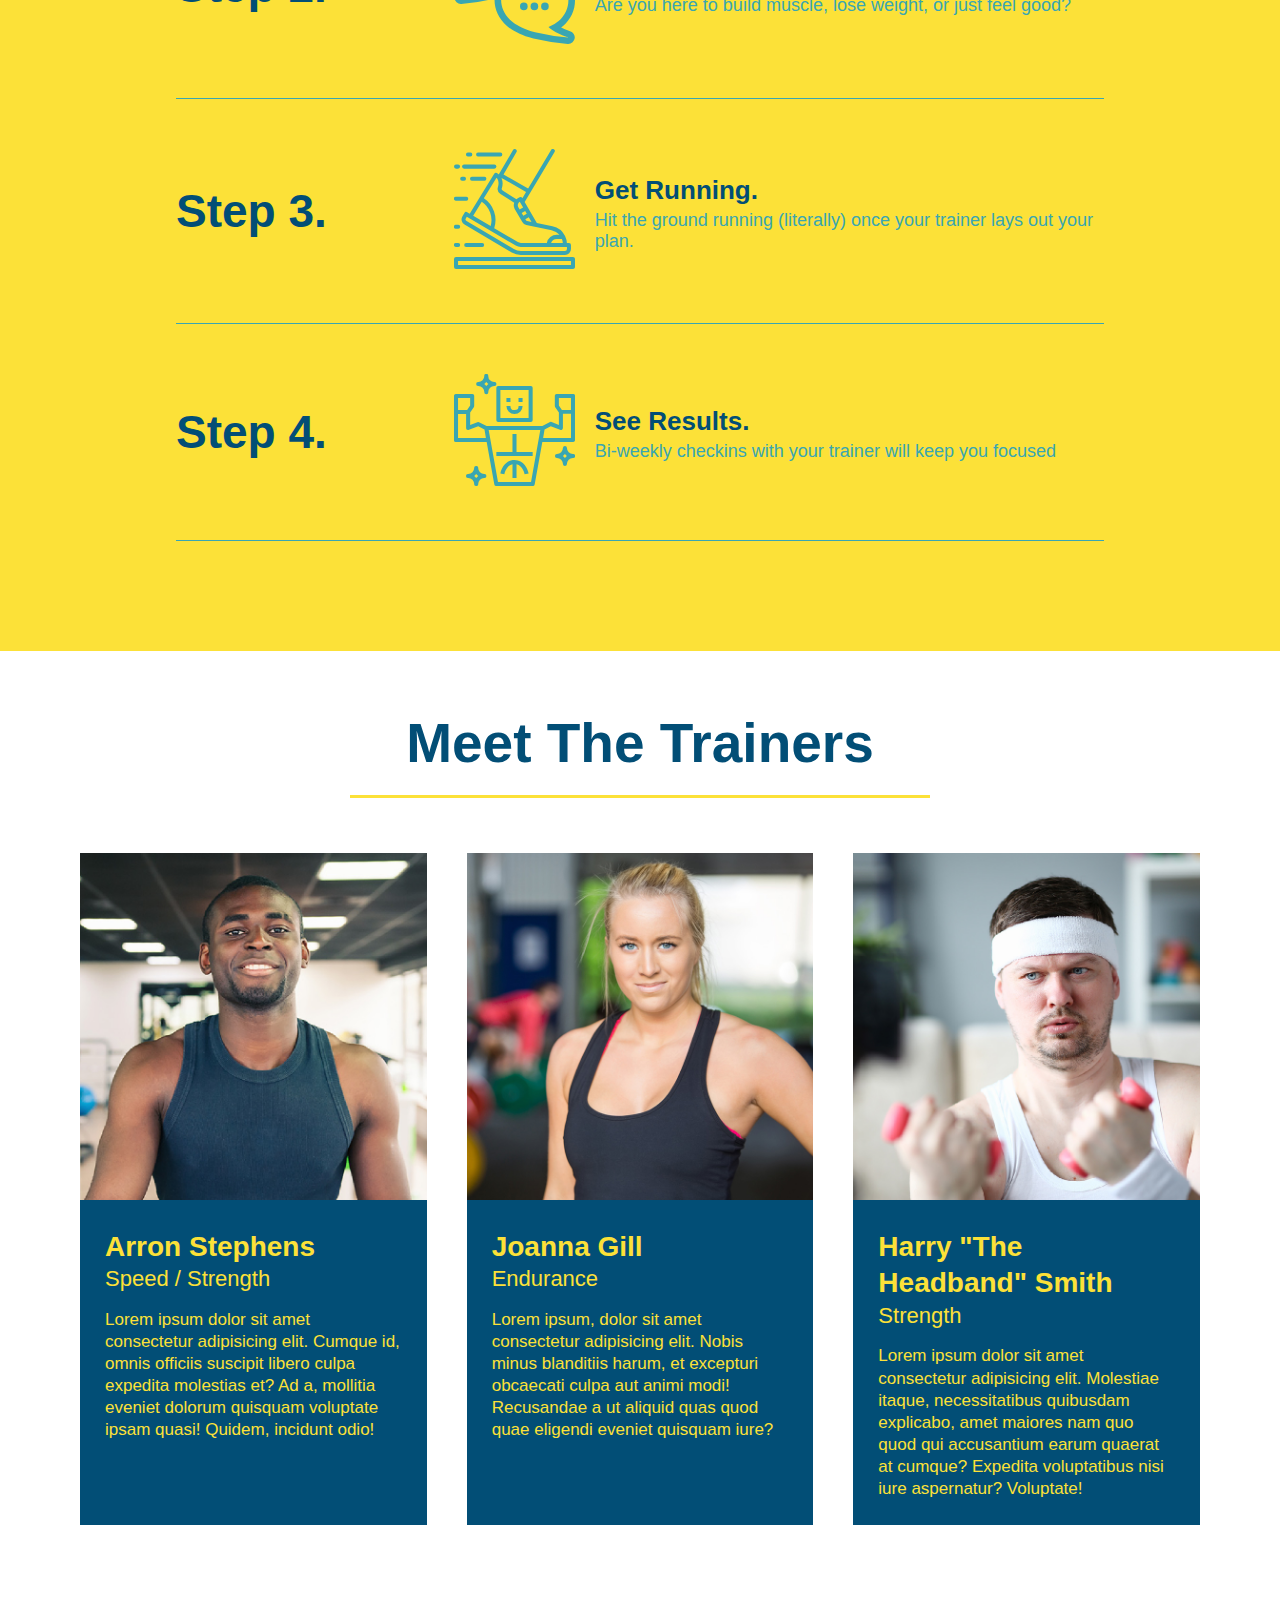
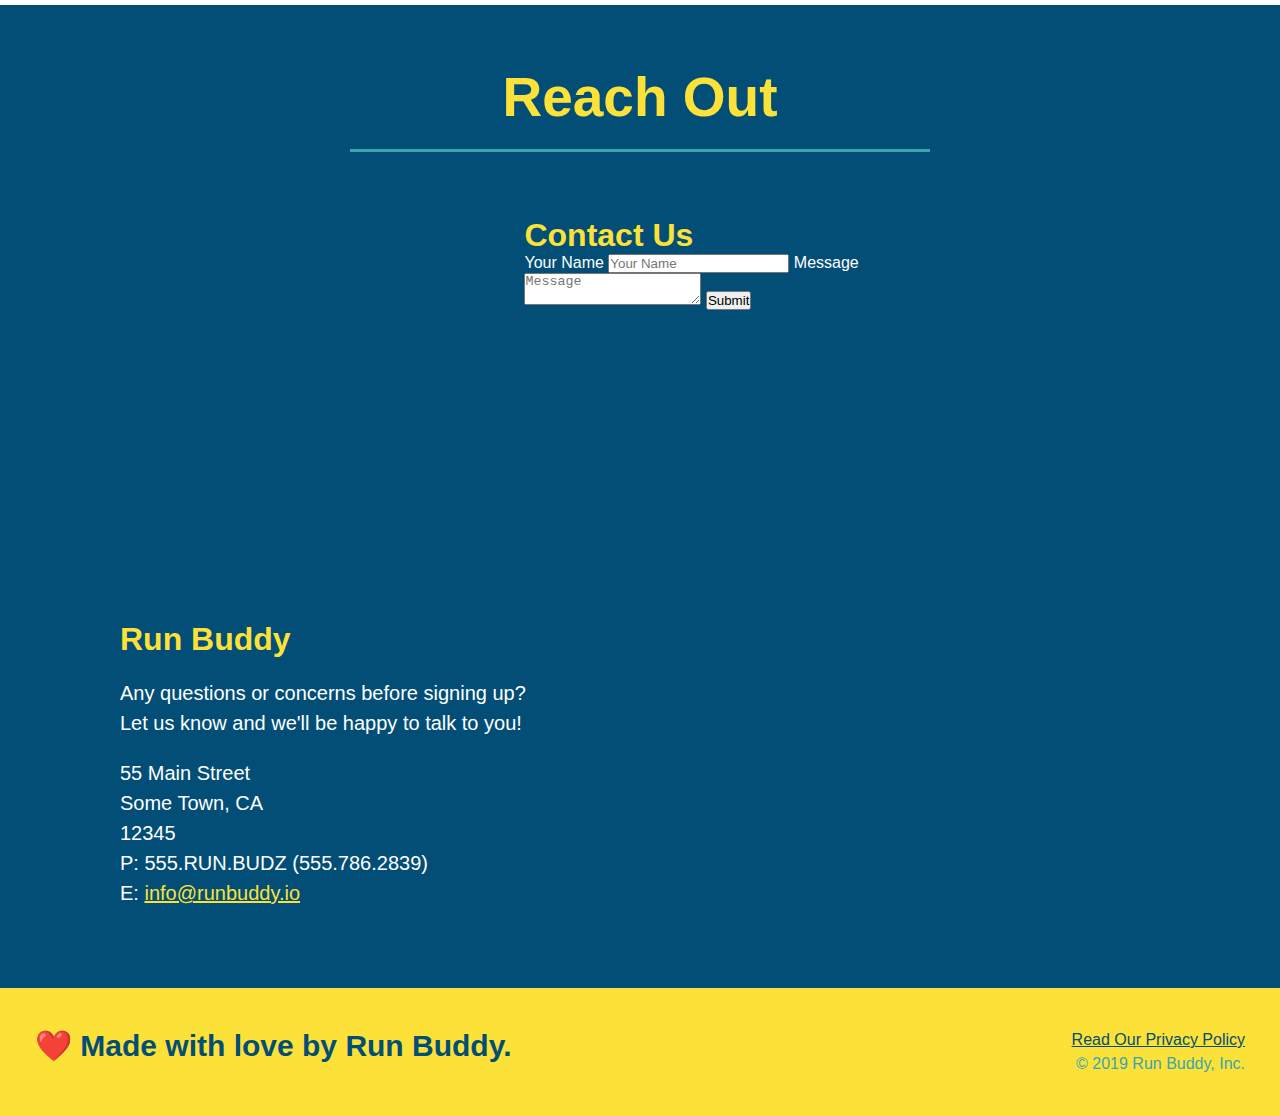
==== commit 54bca11f: "add flexbox to the trainers" ====
--- a/index.html
+++ b/index.html
@@ -143,46 +143,45 @@
         </section>
 
         <!-- "meet the trainers" section -->
-        <section id="your-trainers" class="trainers">
+        <section id="your-trainers">
             <div class="flex-row">
                 <h2 class="section-title primary-border">
                     Meet The Trainers
                 </h2>
             </div> 
             
-            <article class="trainer">
-                <img src="./assets/images/trainer-1.jpg" alt="Arron Stephens in his workout clothes, ready to pump iron" />
-                <div class="trainer-bio text-left">
-                    <h3>Arron Stephens</h3>
-                    <h4>Speed / Strength</h4>
-                    <p>
-                        Lorem ipsum dolor sit amet consectetur adipisicing elit. Cumque id, omnis officiis suscipit libero culpa expedita molestias et? Ad a, mollitia eveniet dolorum quisquam voluptate ipsam quasi! Quidem, incidunt odio!
-                    </p>
-                </div>
-            </article>
-
-            <article class="trainer">
-                <div class="trainer-bio text-right">
-                    <h3>Joanna Gill</h3>
-                    <h4>Endurance</h4>
-                    <p>
-                        Lorem ipsum, dolor sit amet consectetur adipisicing elit. Nobis minus blanditiis harum, et excepturi obcaecati culpa aut animi modi! Recusandae a ut aliquid quas quod quae eligendi eveniet quisquam iure?
-                    </p>
-                </div>
-                <img src="./assets/images/trainer-2.jpg" alt="Joanna Gill cooling off after a workout" />
-            </article>
-
-            <article class="trainer">
-                <img src="./assets/images/trainer-3.jpg" alt="Harry Smith wearing a headband and lifting comically small pink weights" />
-                <div class="trainer-bio text-left">
-                    <h3>Harry "The Headband" Smith</h3>
-                    <h4>Strength</h4>
-                    <p>
-                        Lorem ipsum dolor sit amet consectetur adipisicing elit. Molestiae itaque, necessitatibus quibusdam explicabo, amet maiores nam quo quod qui accusantium earum quaerat at cumque? Expedita voluptatibus nisi iure aspernatur? Voluptate!
-                    </p>
-                </div>
-            </article>
-
+            <div class="trainers">
+                <article class="trainer">
+                    <img src="./assets/images/trainer-1.jpg" alt="Arron Stephens in his workout clothes, ready to pump iron" />
+                    <div class="trainer-bio">
+                        <h3 class="trainer-name">Arron Stephens</h3>
+                        <h4 class="trainer-role">Speed / Strength</h4>
+                        <p>
+                            Lorem ipsum dolor sit amet consectetur adipisicing elit. Cumque id, omnis officiis suscipit libero culpa expedita molestias et? Ad a, mollitia eveniet dolorum quisquam voluptate ipsam quasi! Quidem, incidunt odio!
+                        </p>
+                    </div>
+                </article>
+                <article class="trainer">
+                    <img src="./assets/images/trainer-2.jpg" alt="Joanna Gill cooling off after a workout" />
+                    <div class="trainer-bio">
+                        <h3 class="trainer-name">Joanna Gill</h3>
+                        <h4 class="trainer-role">Endurance</h4>
+                        <p>
+                            Lorem ipsum, dolor sit amet consectetur adipisicing elit. Nobis minus blanditiis harum, et excepturi obcaecati culpa aut animi modi! Recusandae a ut aliquid quas quod quae eligendi eveniet quisquam iure?
+                        </p>
+                    </div>
+                </article>
+                <article class="trainer">
+                    <img src="./assets/images/trainer-3.jpg" alt="Harry Smith wearing a headband and lifting comically small pink weights" />
+                    <div class="trainer-bio">
+                        <h3 class="trainer-name">Harry "The Headband" Smith</h3>
+                        <h4 class="trainer-role">Strength</h4>
+                        <p>
+                            Lorem ipsum dolor sit amet consectetur adipisicing elit. Molestiae itaque, necessitatibus quibusdam explicabo, amet maiores nam quo quod qui accusantium earum quaerat at cumque? Expedita voluptatibus nisi iure aspernatur? Voluptate!
+                        </p>
+                    </div>
+                </article>
+            </div>
         </section>
 
         <!-- "reach out" section -->
--- a/assets/css/style.css
+++ b/assets/css/style.css
@@ -205,24 +205,29 @@
 }
 
 .trainer {
-    width: 900px;
-    margin: 0 auto 30px auto;
+    margin: 20px;
     background: #024e76;
     color: #fce138;
+    flex: 1;
+}
+
+.trainer img {
+    width: 100%;
     overflow: auto;
 }
 
-.trainer img {
-    width: 35%;
-    float: left;
+.trainer-bio {
+    padding: 25px;
     overflow: auto;
-}
-
-.trainer-bio {
-    padding: 35px;
-    float: left;
-    width: 65%;
-    overflow: auto;
+    line-height: 1.3;
+}
+
+.trainers {
+    width: 100%;
+    margin: 0 auto;
+    display: flex;
+    flex-wrap: wrap;
+    justify-content: space-around;
 }
 
 .text-left {
@@ -238,19 +243,17 @@
 }
 
 .trainer-bio h3 {
-    font-size: 32px;
-    margin-bottom: 8px;
+    font-size: 28px;
 }
 
 .trainer-bio h4 {
     font-weight: lighter;
-    font-size: 26px;
-    margin-bottom: 25px;
+    font-size: 22px;
+    margin-bottom: 15px;
 }
 
 .trainer-bio p {
     font-size: 17px;
-    line-height: 1.3;
 }
 
 .contact {
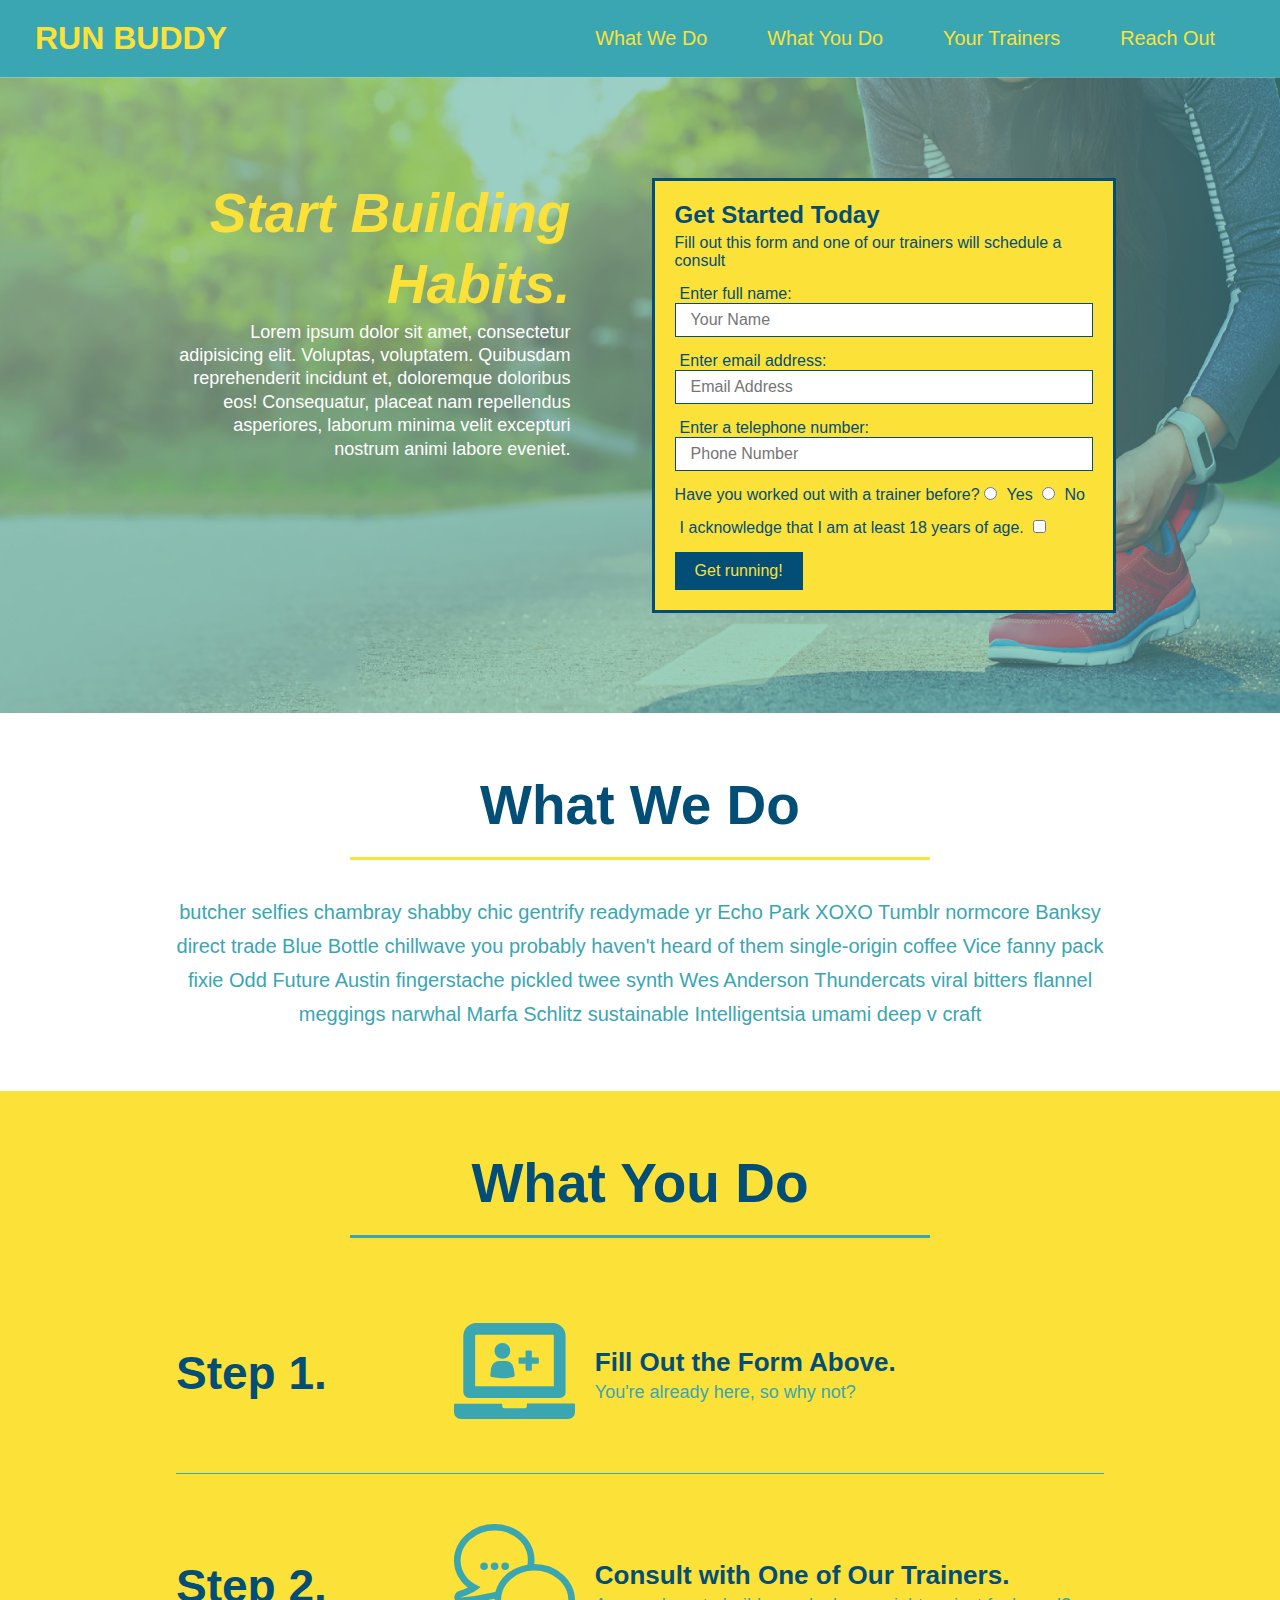
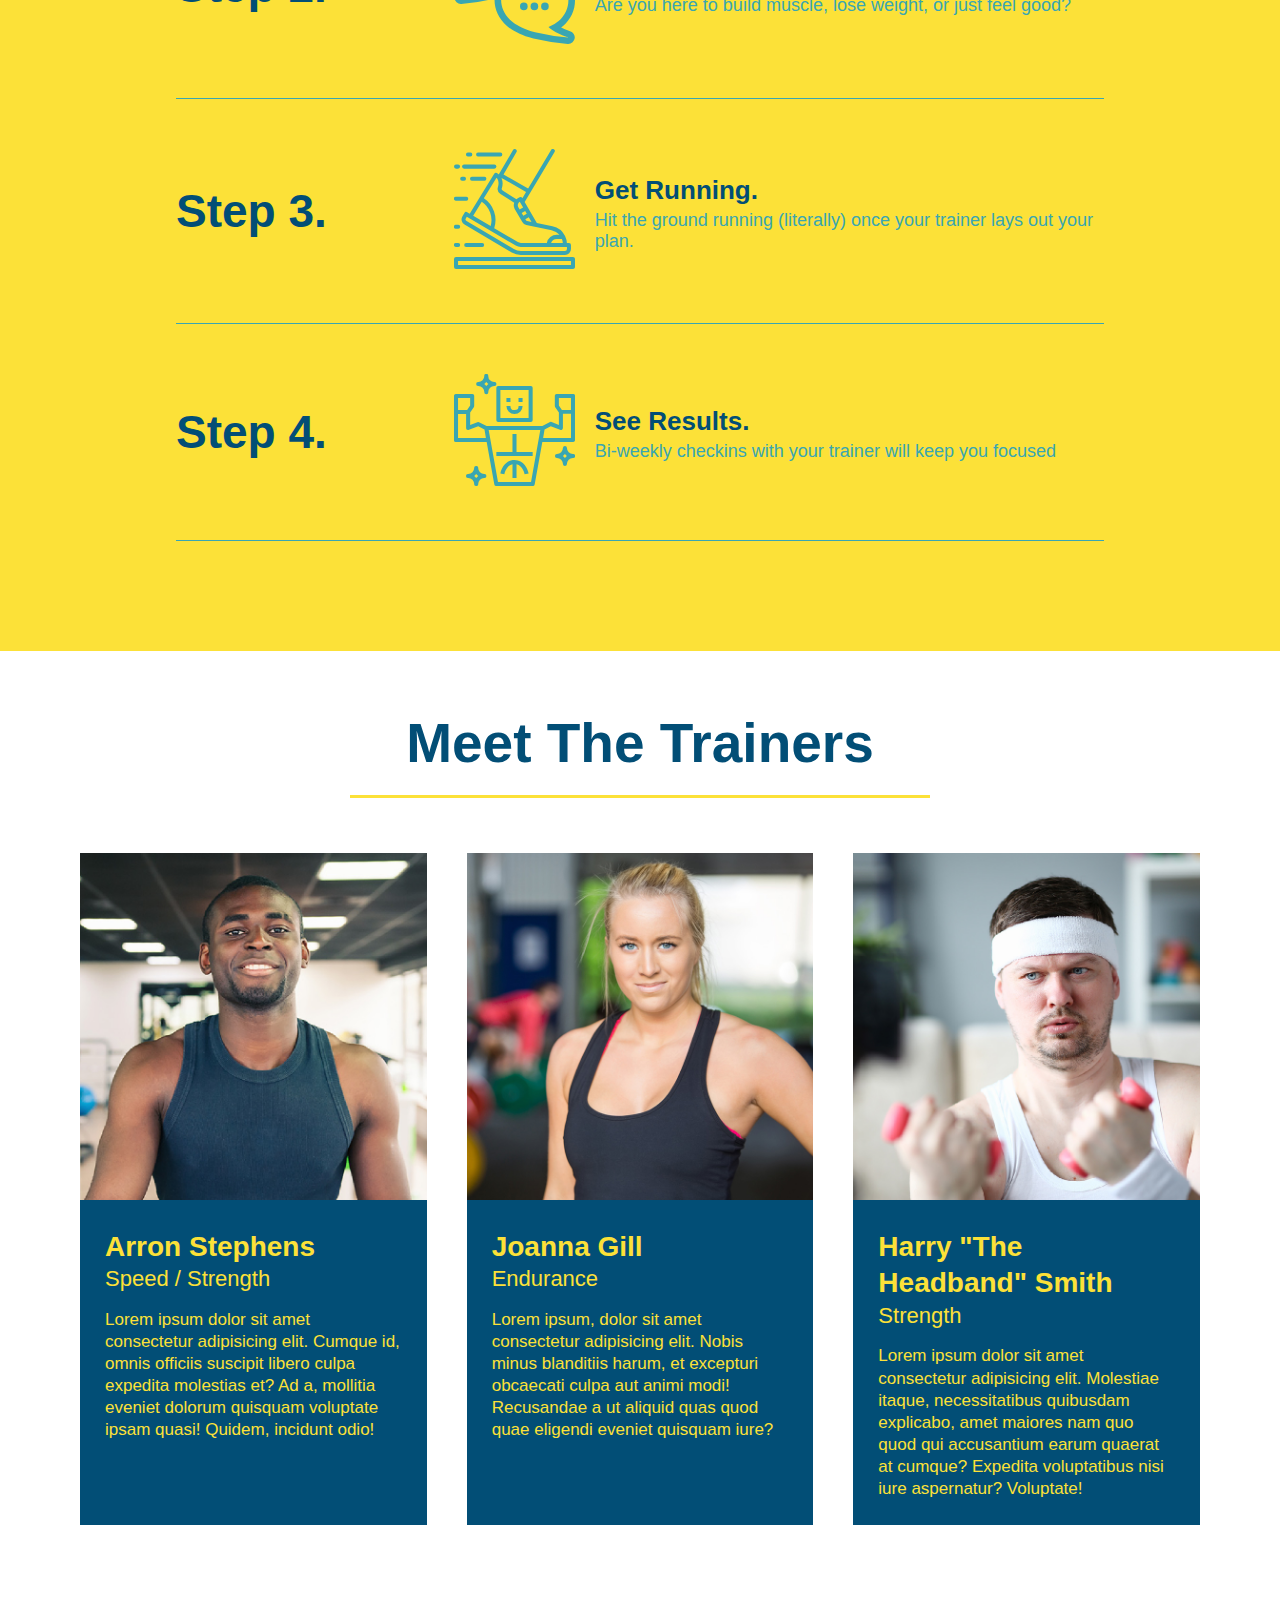
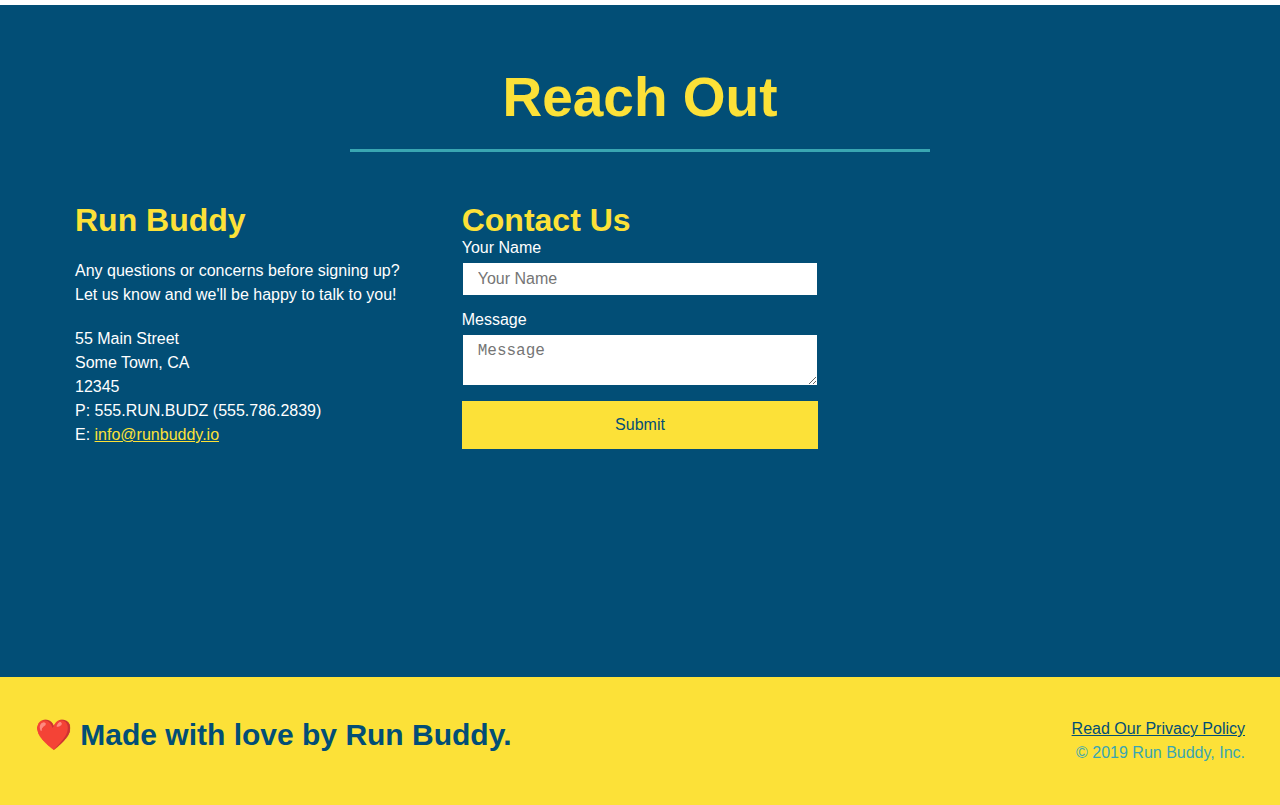
==== commit 0fbe731c: "updated reach out section" ====
--- a/index.html
+++ b/index.html
@@ -191,23 +191,6 @@
             </div>
             
             <div class="contact-info">
-                <iframe src="https://www.google.com/maps/embed?pb=!1m18!1m12!1m3!1d3168.636510448712!2d-122.08627838484335!3d37.42206557982533!2m3!1f0!2f0!3f0!3m2!1i1024!2i768!4f13.1!3m3!1m2!1s0x808fba02425dad8f%3A0x6c296c66619367e0!2sGoogleplex!5e0!3m2!1sen!2sus!4v1640680615018!5m2!1sen!2sus"
-                style="border:0;"
-                allowfullscreen=""
-                loading="lazy">
-                </iframe>
-                <div class="contact-form">
-                    <h3>Contact Us</h3>
-                    <form>
-                        <label for="contact-name">Your Name</label>
-                        <input type="text" id="contact-name" placeholder="Your Name" />
-
-                        <label for="contact-message">Message</label>
-                        <textarea id="contact-message" placeholder="Message"></textarea>
-
-                        <button type="submit">Submit</button>
-                    </form>
-                </div>
                 <div>
                     <h3>Run Buddy</h3>
                     <p>
@@ -223,6 +206,23 @@
                         E: <a href="mailto:info@runbuddy.io">info@runbuddy.io</a>
                     </address>
                 </div>
+                <div class="contact-form">
+                    <h3>Contact Us</h3>
+                    <form>
+                        <label for="contact-name">Your Name</label>
+                        <input type="text" id="contact-name" placeholder="Your Name" />
+
+                        <label for="contact-message">Message</label>
+                        <textarea id="contact-message" placeholder="Message"></textarea>
+
+                        <button type="submit">Submit</button>
+                    </form>
+                </div>
+                <iframe src="https://www.google.com/maps/embed?pb=!1m18!1m12!1m3!1d3168.636510448712!2d-122.08627838484335!3d37.42206557982533!2m3!1f0!2f0!3f0!3m2!1i1024!2i768!4f13.1!3m3!1m2!1s0x808fba02425dad8f%3A0x6c296c66619367e0!2sGoogleplex!5e0!3m2!1sen!2sus!4v1640680615018!5m2!1sen!2sus"
+                    style="border:0;"
+                    allowfullscreen=""
+                    loading="lazy">
+                </iframe>
             </div>
         </section>
 
--- a/assets/css/style.css
+++ b/assets/css/style.css
@@ -264,17 +264,22 @@
     color: #fce138;
 }
 
+.contact-info {
+    display: flex;
+    justify-content: space-between;
+    flex-wrap: wrap;
+}
+
+.contact-info > * {
+    flex: 1;
+    margin: 15px;
+}
+
 .contact-info iframe {
-    width: 400px;
     height: 400px;
 }
 
 .contact-info div {
-    width: 410px;
-    display: inline-block;
-    vertical-align: top;
-    text-align: left;
-    margin: 30px 0 0 60px;
     color: white;
 }
 
@@ -286,10 +291,31 @@
 .contact-info p, .contact-info address {
     margin: 20px 0;
     line-height: 1.5;
-    font-size: 20px;
+    font-size: 16px;
     font-style: normal;
 }
 
 .contact-info a {
     color: #fce138;
+}
+
+.contact-form input, .contact-form textarea {
+    border: 1px solid #024e76;
+    display: block;
+    padding: 7px 15px;
+    font-size: 16px;
+    color: #024e76;
+    width: 100%;
+    margin-bottom: 15px;
+    margin-top: 5px;
+}
+
+.contact-form button {
+    width: 100%;
+    border: none;
+    background: #fce138;
+    color: #024e76;
+    text-align: center;
+    padding: 15px 0;
+    font-size: 16px;
 }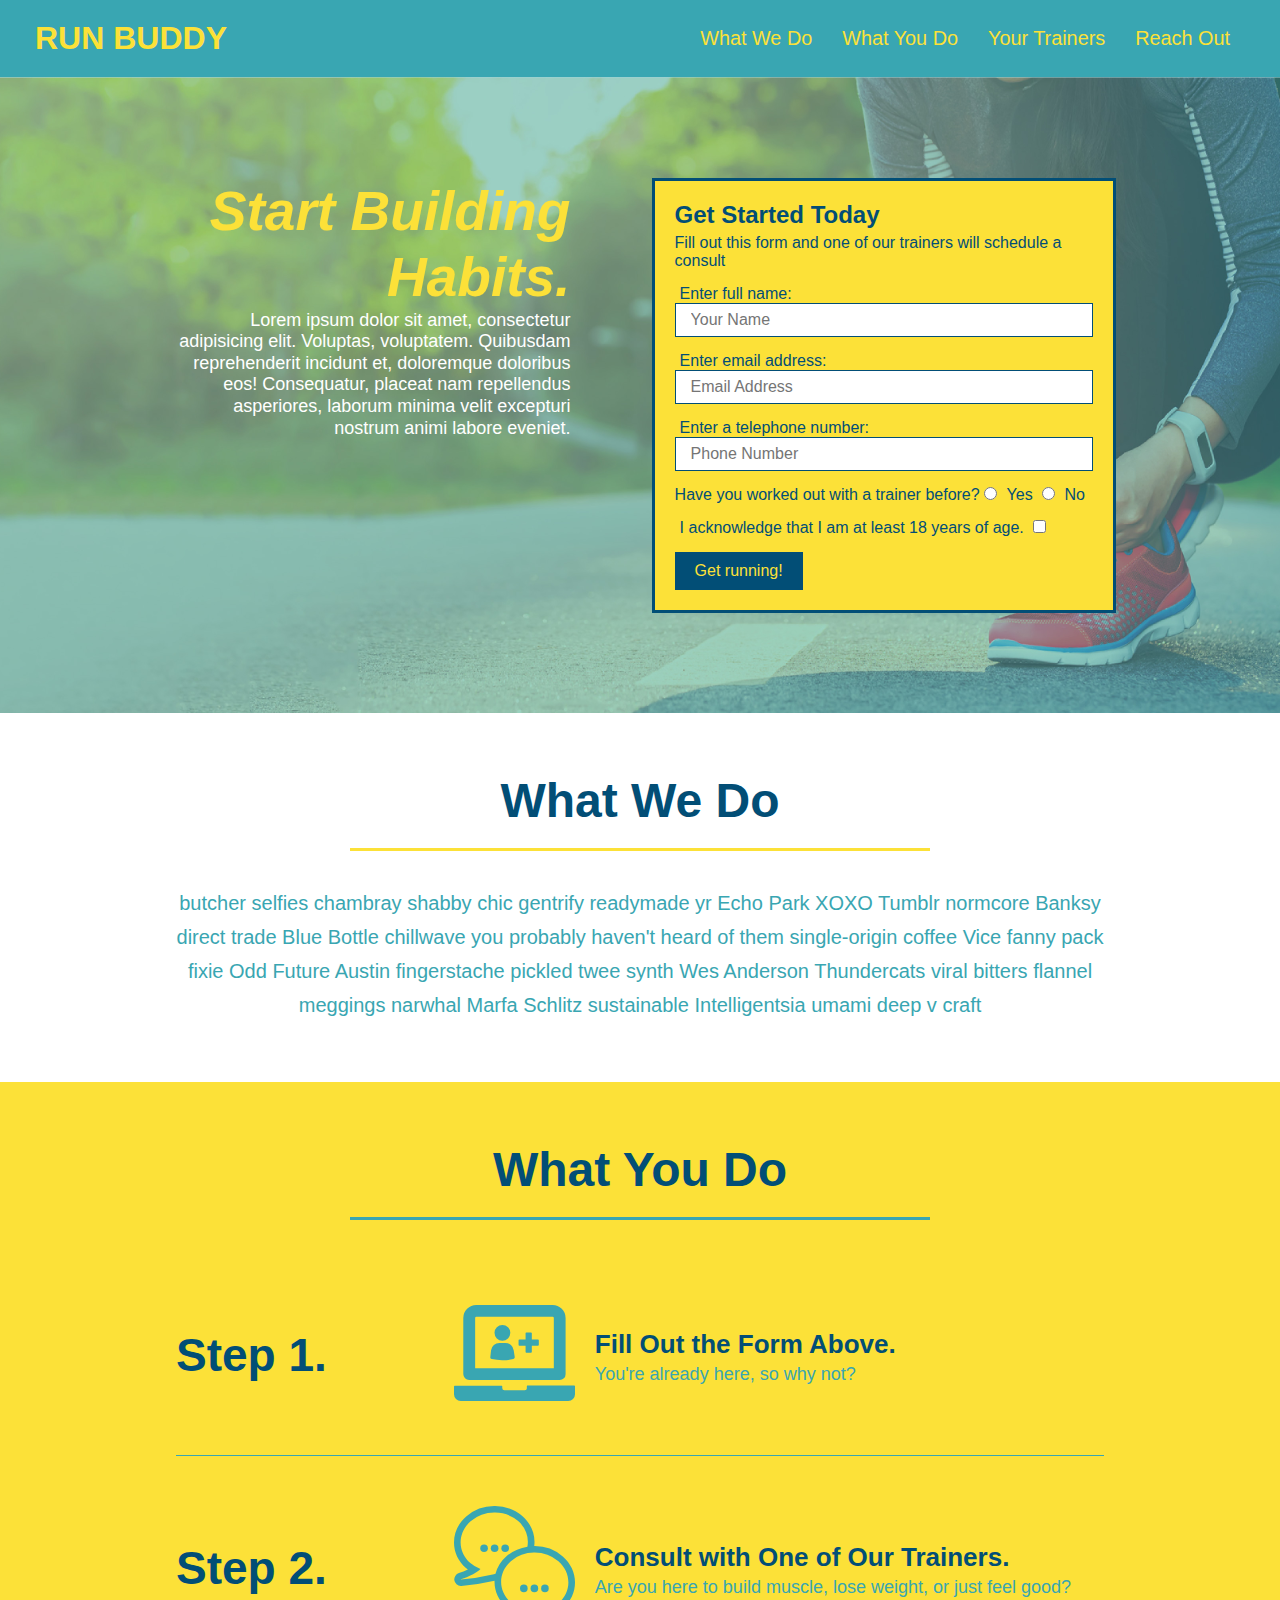
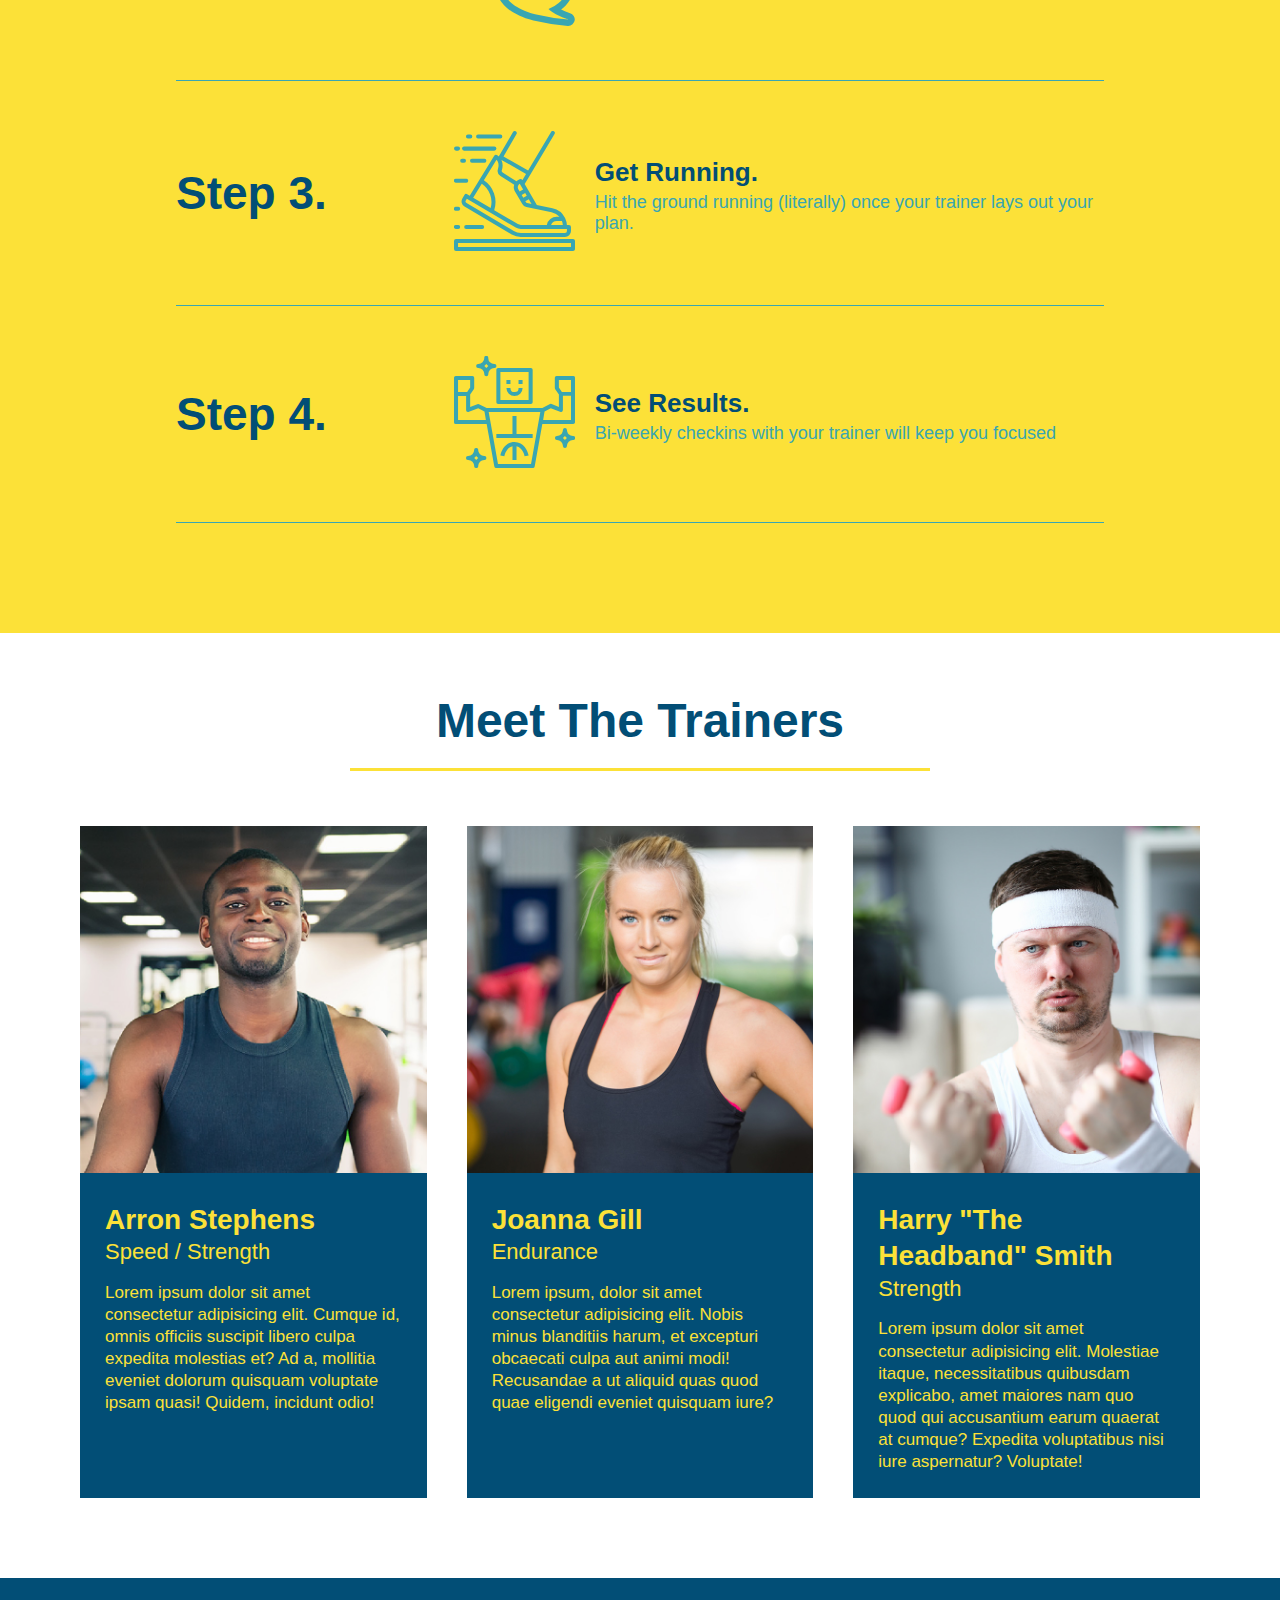
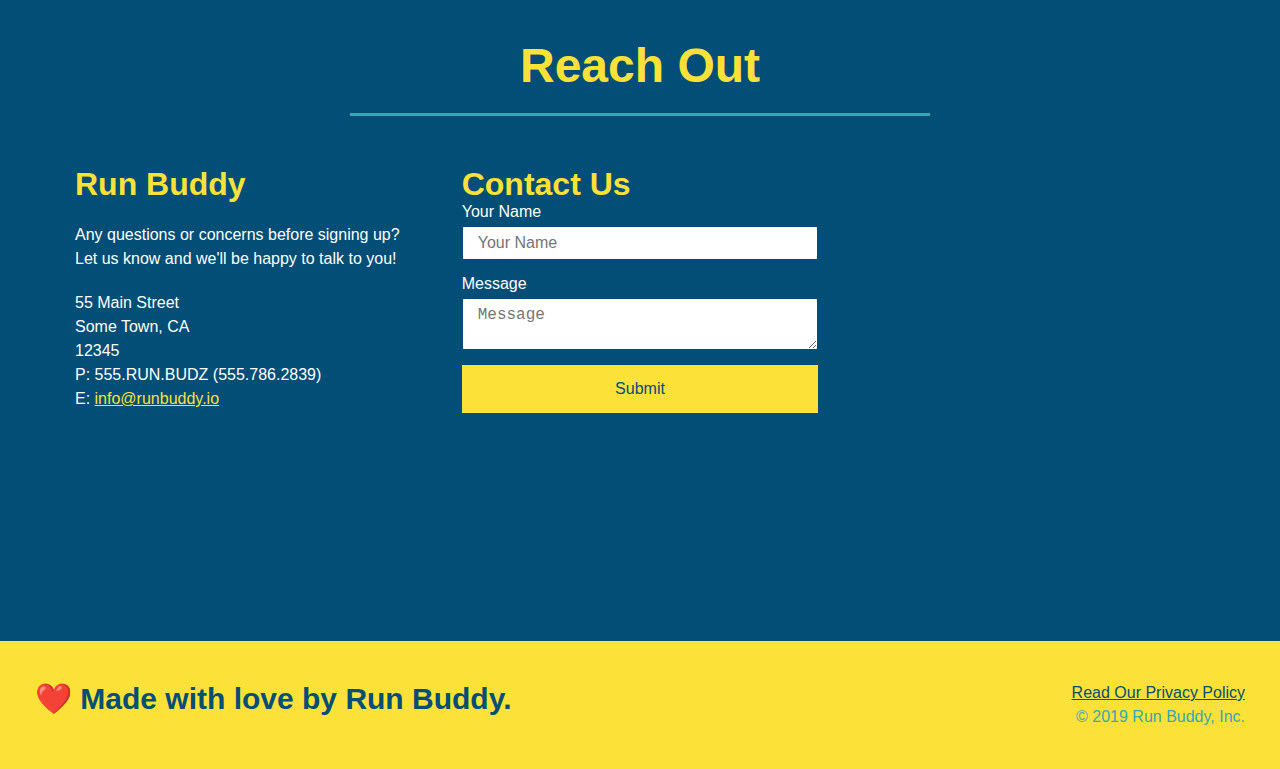
==== commit 73607df9: "added media queries for different breakpoints" ====
--- a/index.html
+++ b/index.html
@@ -2,6 +2,7 @@
 <html lang="en">
     <head>
         <meta charset="UTF-8" />
+        <meta name="viewport" content="width=device-width, initial-scale=1.0" />
         <title>RUN BUDDY</title>
         <link rel="stylesheet" href="./assets/css/style.css" />
       </head>
--- a/assets/css/style.css
+++ b/assets/css/style.css
@@ -44,7 +44,7 @@
 }
 
 header nav ul li a {
-    margin: 0 30px;
+    padding: 10px 15px;
     font-weight: lighter;
     font-size: 1.55vw;
 }
@@ -78,6 +78,7 @@
     display: flex;
     justify-content: center;
     flex-wrap: wrap;
+    align-items: flex-start;
 }
 .hero-cta {
     width: 35%;
@@ -85,7 +86,7 @@
     margin: 3.5%;
     color: #fff;
     font-size: 18px;
-    line-height: 1.3;
+    line-height: 1.2;
 }
 .hero-cta h2 {
     font-style: italic;
@@ -140,7 +141,7 @@
 }
 
 .section-title {
-    font-size: 55px;
+    font-size: 48px;
     color: #024e76;
     border-bottom: 3px solid;
     padding-bottom: 20px;
@@ -318,4 +319,109 @@
     text-align: center;
     padding: 15px 0;
     font-size: 16px;
-}+}
+
+@media screen and (max-width: 980px) {
+    header {
+        padding-bottom: 0;
+        justify-content: center;
+    }
+
+    header h1 {
+        width: 100%;
+        text-align: center;
+    }
+
+    header nav ul {
+        margin-top: 20px;
+        width: 100%;
+        justify-content: center;
+    }
+
+    header nav ul li a {
+        font-size: 20px;
+    }
+
+    footer h2, footer div {
+        text-align: center;
+        width: 100%;
+    }
+
+    .hero-cta, .hero-form {
+        width: 100%;
+    }
+
+    .hero-cta {
+        text-align: center;
+    }
+
+    .section-title {
+        width: 80%;
+    }
+
+    .trainer {
+        flex: 0 70%;
+    }
+
+    .contact-info iframe {
+        flex: 1 100%
+    }
+}
+
+@media screen and (max-width: 768px) {
+    section {
+        padding: 30px 15px;
+    }
+
+    .step h3 {
+        flex: 1 100%;
+        text-align: center;
+    }
+
+    .step-info {
+        flex: 2 100%;
+        text-align: center;
+        justify-content: center;
+    }
+
+    .step-img {
+        flex: 0 32%;
+        margin-right: 0;
+        margin-top: 15px;
+        margin-bottom: 15px;
+    }
+
+    .step-text {
+        flex: 100%;
+    }
+}
+
+@media screen and (max-width: 575px) {
+    .hero-form button {
+        width: 100%;
+    }
+    
+    .section-title {
+        width: 95%;
+    }
+
+    .intro p {
+        width: 100%;
+    }
+
+    .trainer {
+        flex: 0 100%
+    }
+
+    .contact-info {
+        text-align: center;
+    }
+
+    .contact-info > * {
+        flex: 0 100%;
+    }
+
+    .contact-form {
+        order: 3;
+    }
+}
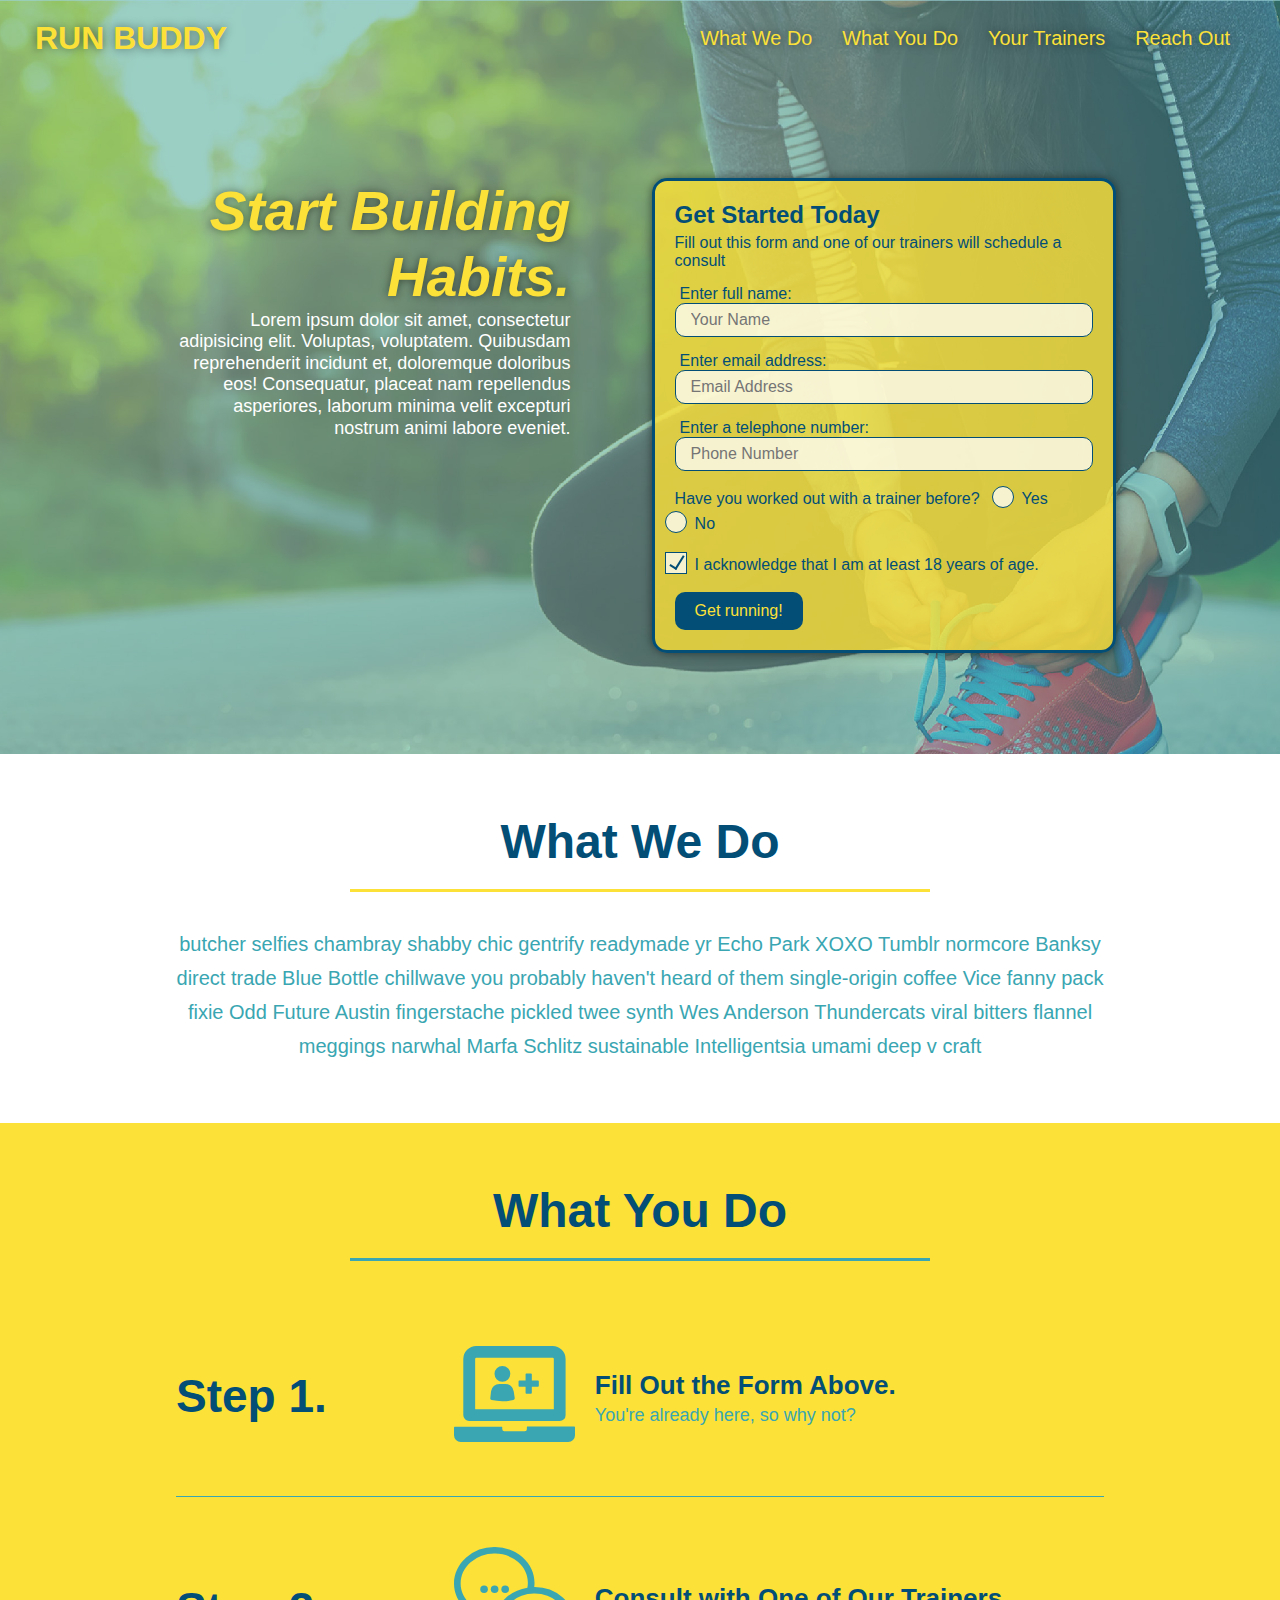
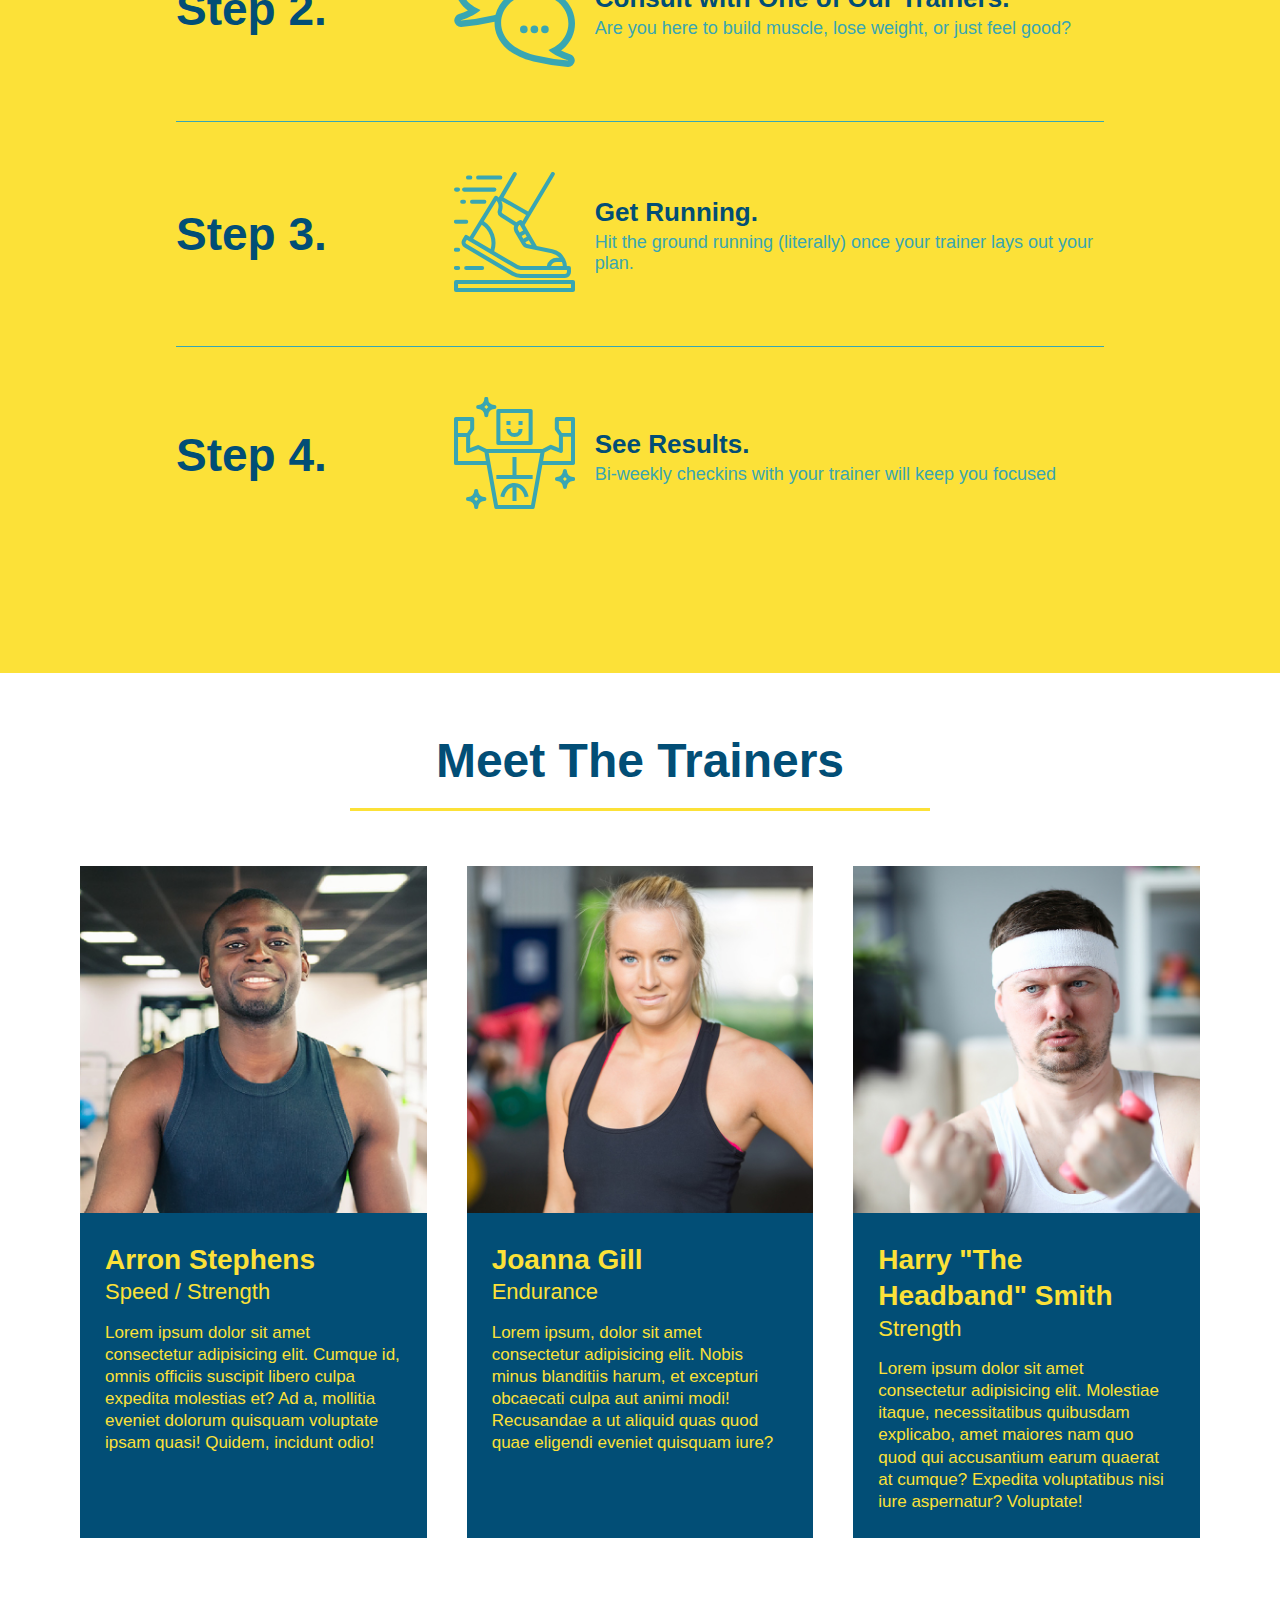
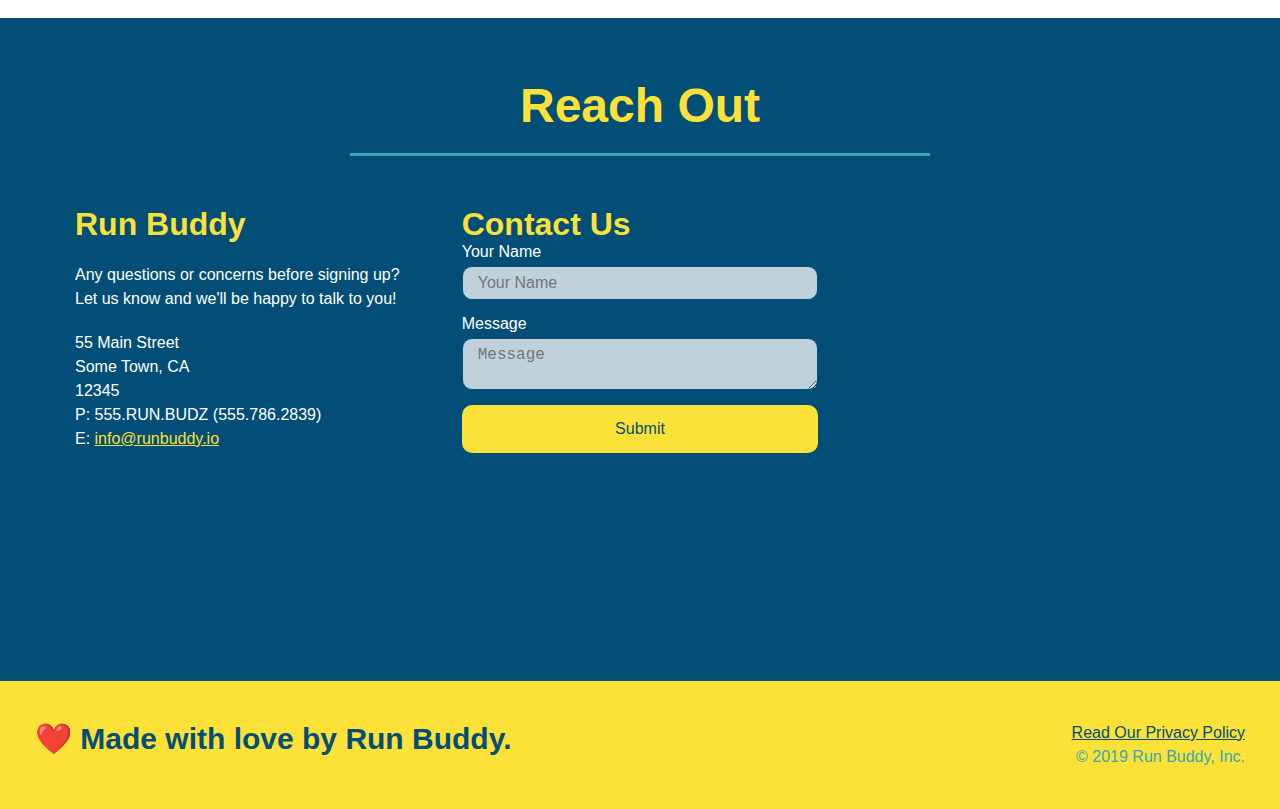
==== commit 6e5865ef: "final CSS touches" ====
--- a/index.html
+++ b/index.html
@@ -54,16 +54,22 @@
                     <input type="tel" placeholder="Phone Number" name="phone" id="phone" class="form-input" />
                     <p>
                         Have you worked out with a trainer before?
-                        <input type="radio" name="trainer-confirm" id="trainer-yes" />
-                        <label for="trainer-yes">Yes</label>
-                        <input type="radio" name="trainer-confirm" id="trainer-no" />
-                        <label for="trainer-no">No</label>
+                        <span class="radio-wrapper">
+                            <input type="radio" name="trainer-confirm" id="trainer-yes" />
+                            <label for="trainer-yes">Yes</label>
+                        </span>
+                        <span class="radio-wrapper">
+                            <input type="radio" name="trainer-confirm" id="trainer-no" />
+                            <label for="trainer-no">No</label>
+                        </span>
                     </p>
                     <p>
-                        <label for="checkbox"> 
-                            I acknowledge that I am at least 18 years of age.
-                        </label>
-                        <input type="checkbox" name="age-confirm" id="checkbox" />
+                        <span class="checkbox-wrapper">
+                            <label for="checkbox"> 
+                                I acknowledge that I am at least 18 years of age.
+                            </label>
+                            <input type="checkbox" name="age-confirm" id="checkbox" />
+                        </span>
                     </p>
                     <button type="submit">
                         Get running!
--- a/assets/css/style.css
+++ b/assets/css/style.css
@@ -4,32 +4,48 @@
     box-sizing: border-box;
 }
 
+:root {
+    --primary-color: #fce138;
+    --secondary-color: #024e76;
+    --tertiary-color: #39a6b2;
+}
+
 body {
     /* more on this crazy alphanumerical value in a minute! */
-    color: #39a6b2;
+    color: var(--tertiary-color);
     font-family : Helvetica, Arial, sans-serif;
 }
 /* apply styles to <header> */
 header {
     padding: 20px 35px;
-    background-color: #39a6b2;
+    background-color: var(--tertiary-color);
     display: flex;
     justify-content: space-between;
     flex-wrap: wrap;
+    position: -webkit-sticky;
+    position: sticky;
+    top: 0;
+    background-image: url("../images/hero-bg.jpeg");
+    background-size: cover;
+    background-position: center;
+    background-attachment: fixed;
+    background-position: 80%;
+    z-index: 9999;
 }
 header h1 {
     font-weight: bold;
     font-size: 36 px;
-    color: #fce138;
+    color: var(--primary-color);
     margin: 0;
+    text-shadow: 0 0 10px rgba(0, 0, 0, 0.5);
 }
 
 header a {
-    color: #fce138;
+    color: var(--primary-color);
 }
 header a {
     text-decoration: none;
-    color: #fce138;
+    color: var(--primary-color);
 }
 header nav {
     margin: 7px 0;
@@ -47,9 +63,18 @@
     padding: 10px 15px;
     font-weight: lighter;
     font-size: 1.55vw;
-}
+    text-shadow: 0 0 10px rgba(0, 0, 0, 0.5);
+}
+
+header nav ul li a:hover {
+    background: var(--primary-color);
+    color: var(--secondary-color);
+    border-radius: 15px;
+    text-shadow: none;
+}
+
 footer {
-    background: #fce138;
+    background: var(--primary-color);
     width: 100%;
     padding: 40px 35px;
     display: flex;
@@ -57,7 +82,7 @@
     flex-wrap: wrap;
 }
 footer h2 {
-    color: #024e76;
+    color: var(--secondary-color);
     font-size: 30px;
     margin: 0;
 }
@@ -66,7 +91,7 @@
     text-align: right;
 }
 footer a {
-    color: #024e76;
+    color: var(--secondary-color);
 }
 section {
     padding: 60px;
@@ -79,6 +104,8 @@
     justify-content: center;
     flex-wrap: wrap;
     align-items: flex-start;
+    background-attachment: fixed;
+    background-position: 80%;
 }
 .hero-cta {
     width: 35%;
@@ -91,15 +118,18 @@
 .hero-cta h2 {
     font-style: italic;
     font-size: 55px;
-    color: #fce138;
+    color: var(--primary-color);
+    text-shadow: 0 0 10px rgba(0, 0, 0, 0.5);
 }
 .hero-form {
-    background-color: #fce138;
+    background-color: rgba(252, 225, 56, 0.8);
     padding: 20px;
-    color: #024e76;
-    border: solid 3px #024e76;
+    color: var(--secondary-color);
+    border: solid 3px var(--secondary-color);
     width: 40%;
     margin: 3.5%;
+    box-shadow: 0 0 10px rgba(0, 0, 0, 0.5);
+    border-radius: 15px;
 }
 .hero-form h3 {
     font-size: 24px;
@@ -109,40 +139,53 @@
     margin: 5px 0 15px 0;
 }
 .form-input {
-    border: 1px solid #024e76;
+    border: 1px solid var(--secondary-color);
     display: block;
     padding: 7px 15px;
     font-size: 16px;
-    color: #024e76;
+    color: var(--secondary-color);
     width: 100%;
     margin-bottom: 15px;
-}
+    border-radius: 10px;
+    background-color: rgba(255,255,255, 0.75);
+}
+
+.form-input:focus {
+    background-color: rgba(255,255,255, 1);
+    outline: none;
+}
+
 .hero-form label {
     margin: 0 5px;
 }
 .hero-form button {
-    color: #fce138;
-    background-color: #024e76;
+    color: var(--primary-color);
+    background-color: var(--secondary-color);
     border: none;
     padding: 10px 20px;
     font-size: 16px;
+    border-radius: 10px;
+}
+
+.hero-form button:hover {
+    background-color: var(--tertiary-color);
 }
 
 .intro p {
     line-height: 1.7;
-    color: #39a6b2;
+    color: var(--tertiary-color);
     width: 80%;
     font-size: 20px;
     margin: 0 auto;
     text-align: center;
 }
 .steps {
-    background: #fce138;
+    background: var(--primary-color);
 }
 
 .section-title {
     font-size: 48px;
-    color: #024e76;
+    color: var(--secondary-color);
     border-bottom: 3px solid;
     padding-bottom: 20px;
     text-align: center;
@@ -150,26 +193,29 @@
     width: 50%;
 }
 .primary-border {
-    border-color: #fce138;
+    border-color: var(--primary-color);
 }
 
 .secondary-border {
-    border-color: #39a6b2;
+    border-color: var(--tertiary-color);
 }
 
 .step {
     margin: 50px auto;
     padding-bottom: 50px;
     width: 80%;
-    border-bottom: 1px solid #39a6b2;
     display: flex;
     flex-wrap: wrap;
     align-items: center;
     justify-content: space-between;
 }
 
+.step:not(:last-child) {
+    border-bottom: 1px solid var(--tertiary-color);
+}
+
 .step h3 {
-    color: #024e76;
+    color: var(--secondary-color);
     font-size: 46px;
     flex: 1 30%;
 }
@@ -195,20 +241,20 @@
 }
 
 .step-text p {
-    color: #39a6b2;
+    color: var(--tertiary-color);
     font-size: 18px;
 }
 
 .step-text h4 {
     font-size: 26px;
     line-height: 1.5;
-    color: #024e76;
+    color: var(--secondary-color);
 }
 
 .trainer {
     margin: 20px;
-    background: #024e76;
-    color: #fce138;
+    background: var(--secondary-color);
+    color: var(--primary-color);
     flex: 1;
 }
 
@@ -258,11 +304,11 @@
 }
 
 .contact {
-    background-color: #024e76;
+    background-color: var(--secondary-color);
 }
 
 .contact h2 {
-    color: #fce138;
+    color: var(--primary-color);
 }
 
 .contact-info {
@@ -285,7 +331,7 @@
 }
 
 .contact-info h3 {
-    color: #fce138;
+    color: var(--primary-color);
     font-size: 32px;
 }
 
@@ -297,34 +343,109 @@
 }
 
 .contact-info a {
-    color: #fce138;
+    color: var(--primary-color);
 }
 
 .contact-form input, .contact-form textarea {
-    border: 1px solid #024e76;
+    border: 1px solid var(--secondary-color);
     display: block;
     padding: 7px 15px;
     font-size: 16px;
-    color: #024e76;
+    color: var(--secondary-color);
     width: 100%;
     margin-bottom: 15px;
     margin-top: 5px;
-}
+    border-radius: 10px;
+    background-color: rgba(255,255,255, 0.75);
+}
+
+.contact-form input:focus, .contact-form textarea:focus {
+    background-color: rgba(255,255,255, 1);
+    outline: none;
+}
+
 
 .contact-form button {
     width: 100%;
     border: none;
-    background: #fce138;
-    color: #024e76;
+    background: var(--primary-color);
+    color: var(--secondary-color);
     text-align: center;
     padding: 15px 0;
     font-size: 16px;
+    border-radius: 10px;
+}
+
+.contact-form button:hover {
+    color: var(--primary-color);
+    background: var(--tertiary-color);
+}
+
+.checkbox-wrapper input, .radio-wrapper input {
+    opacity: 0;
+}
+
+.checkbox-wrapper label, .radio-wrapper label {
+    position: relative;
+    left: 10px;
+    margin: 10px;
+    line-height: 1.6;
+}
+
+.checkbox-wrapper label::before, .radio-wrapper label::before {
+    content: "";
+    height: 20px;
+    width: 20px;
+    background: rgba(255,255,255, 0.75);
+    border: 1px solid var(--secondary-color);
+    position: absolute;
+    top: -4px;
+    left: -30px;
+}
+
+.radio-wrapper label::before {
+    border-radius: 50%;
+}
+
+.radio-wrapper label::after {
+    content: "";
+    width: 20px;
+    height: 20px;
+    border-radius: 50%;
+    background: var(--secondary-color);
+    position: absolute;
+    left: -29px;
+    top: -3px;
+    background-image: radial-gradient(circle, var(--tertiary-color), var(--secondary-color));
+}
+
+.checkbox-wrapper label::after {
+    content: "";
+    height: 6px;
+    width: 14px;
+    border-left: 2px solid var(--secondary-color);
+    border-bottom: 2px solid var(--secondary-color);
+    position: absolute;
+    left: -26px;
+    top: 1px;
+    transform: rotate(-58deg);
+}
+
+.checkbox-wrapper input + label::after,
+.radio-wrapper input + label::after {
+    content: none;
+}
+
+.checkbox-wrapper input:checked + label::after,
+.radio-wrapper input:checked + label::after {
+    content: "";
 }
 
 @media screen and (max-width: 980px) {
     header {
         padding-bottom: 0;
         justify-content: center;
+        position: relative;
     }
 
     header h1 {
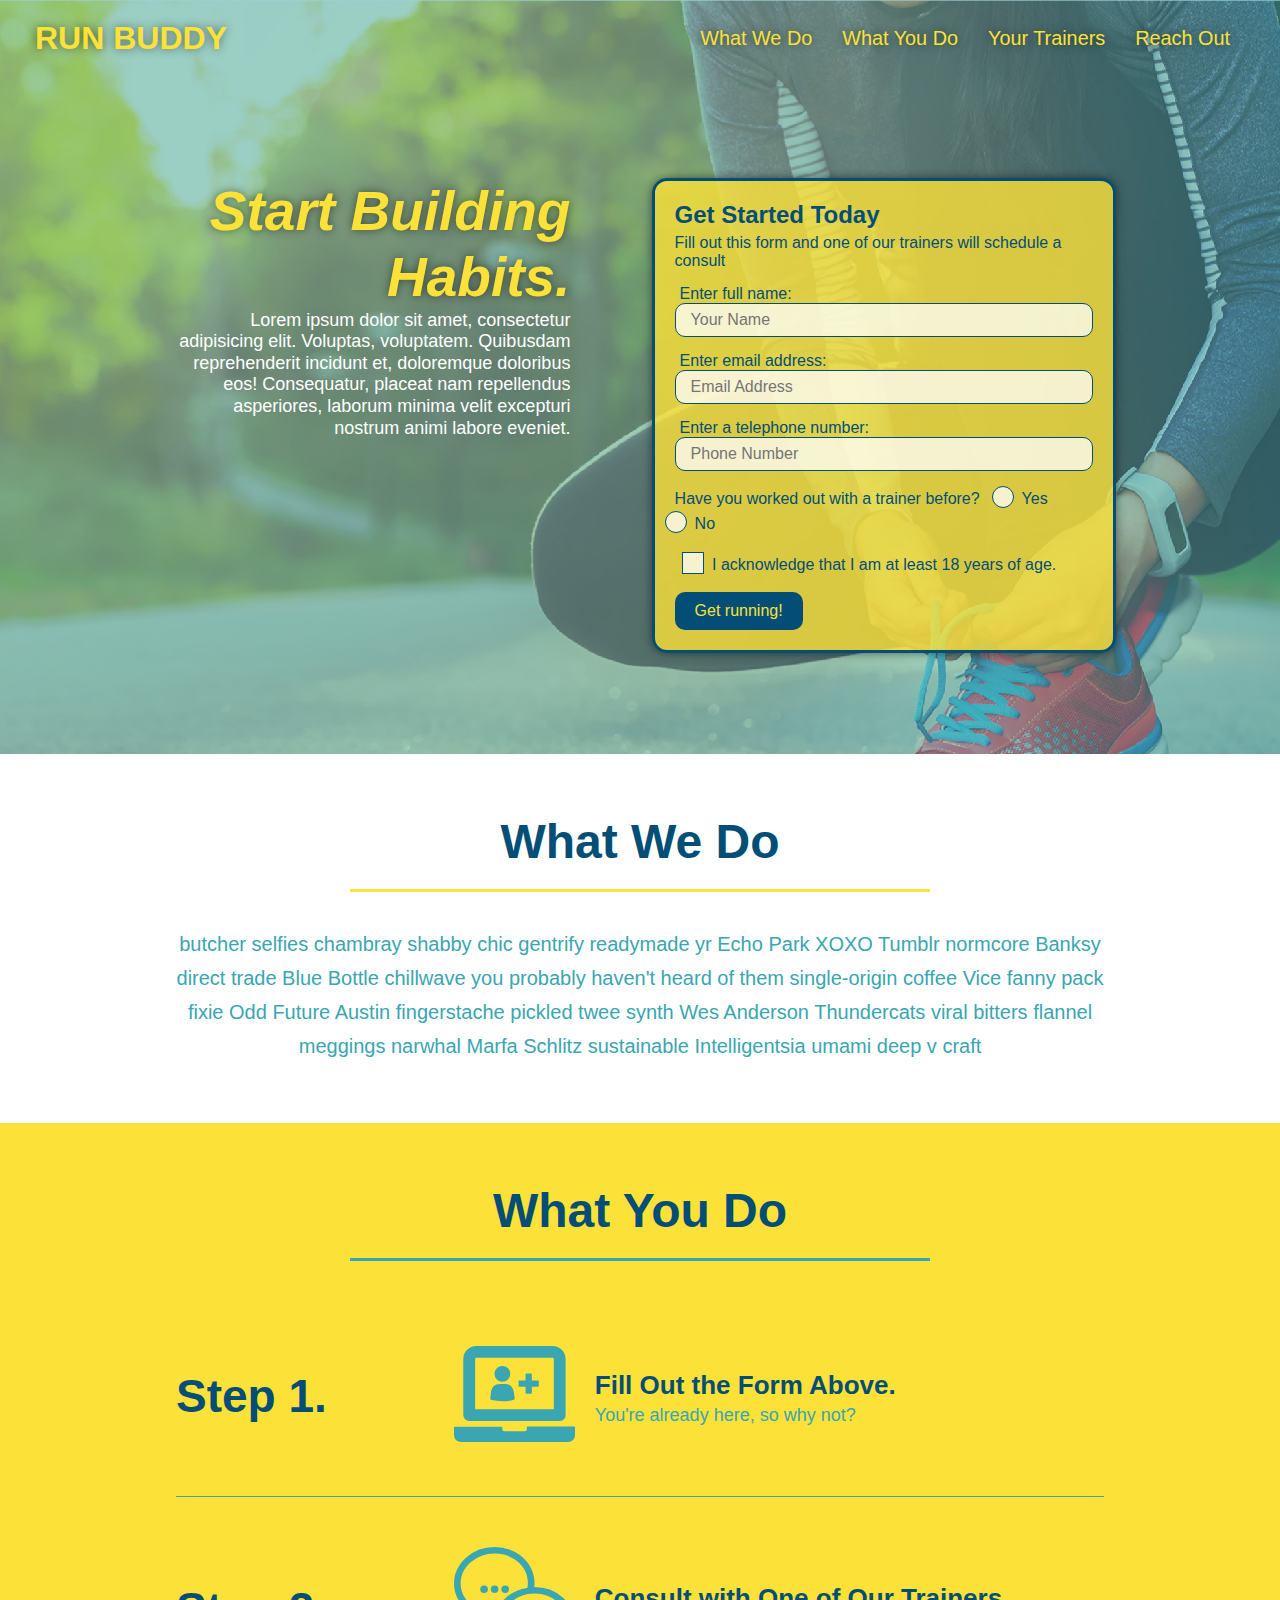
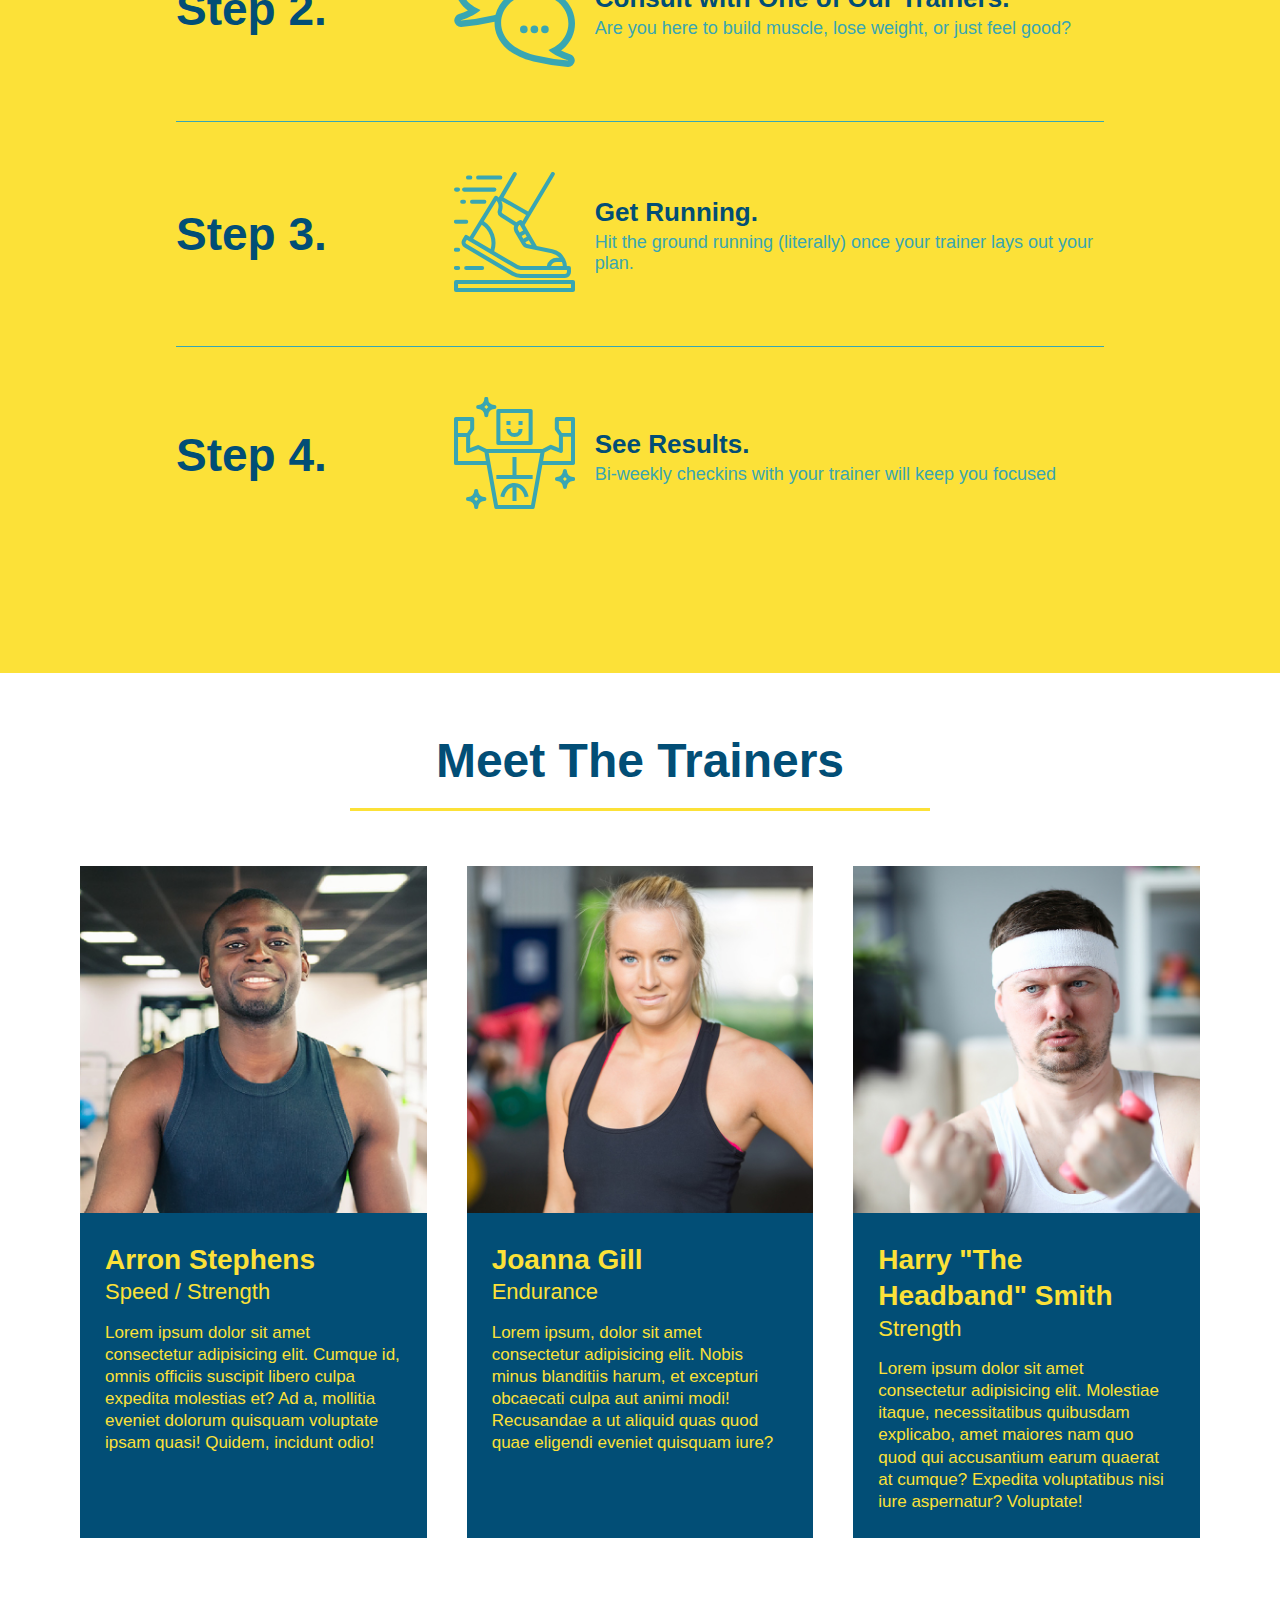
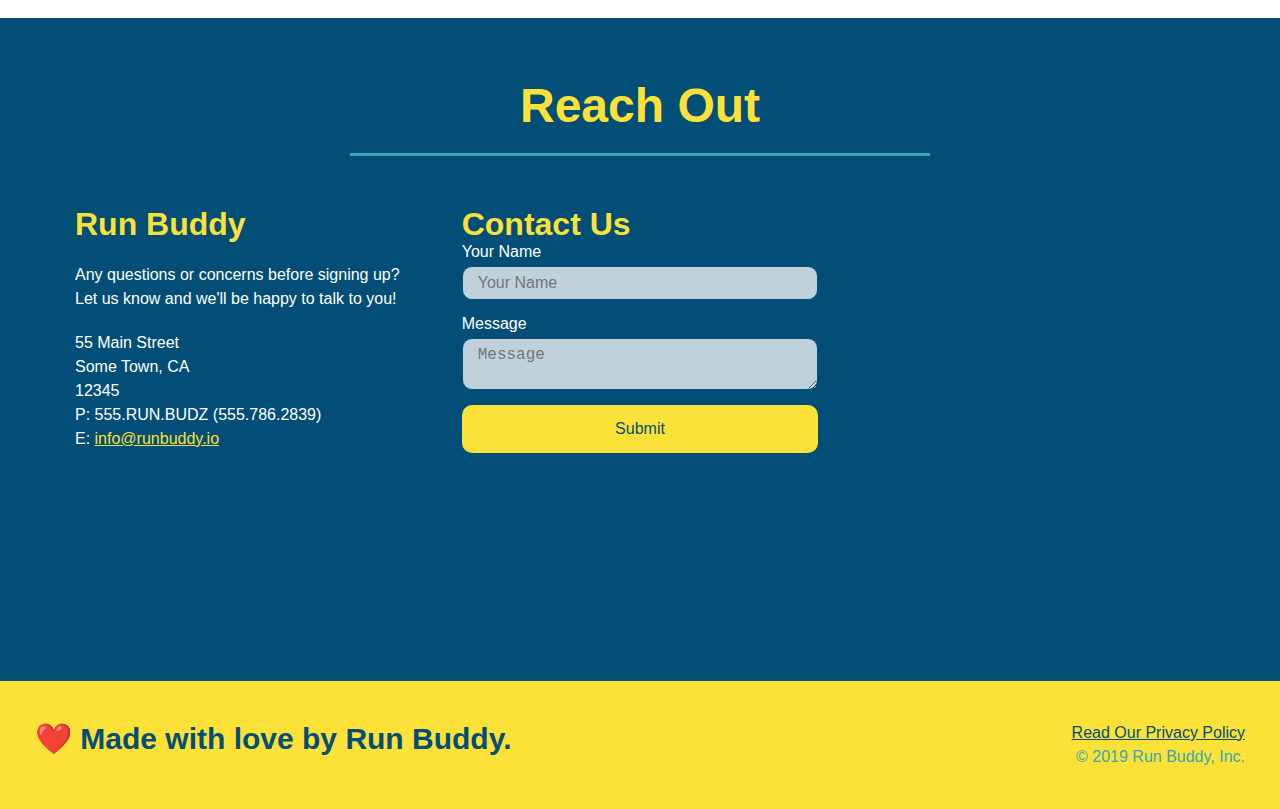
==== commit 61b3f465: "fixed bug in HTML" ====
--- a/index.html
+++ b/index.html
@@ -65,10 +65,10 @@
                     </p>
                     <p>
                         <span class="checkbox-wrapper">
+                            <input type="checkbox" name="age-confirm" id="checkbox" />
                             <label for="checkbox"> 
                                 I acknowledge that I am at least 18 years of age.
                             </label>
-                            <input type="checkbox" name="age-confirm" id="checkbox" />
                         </span>
                     </p>
                     <button type="submit">
